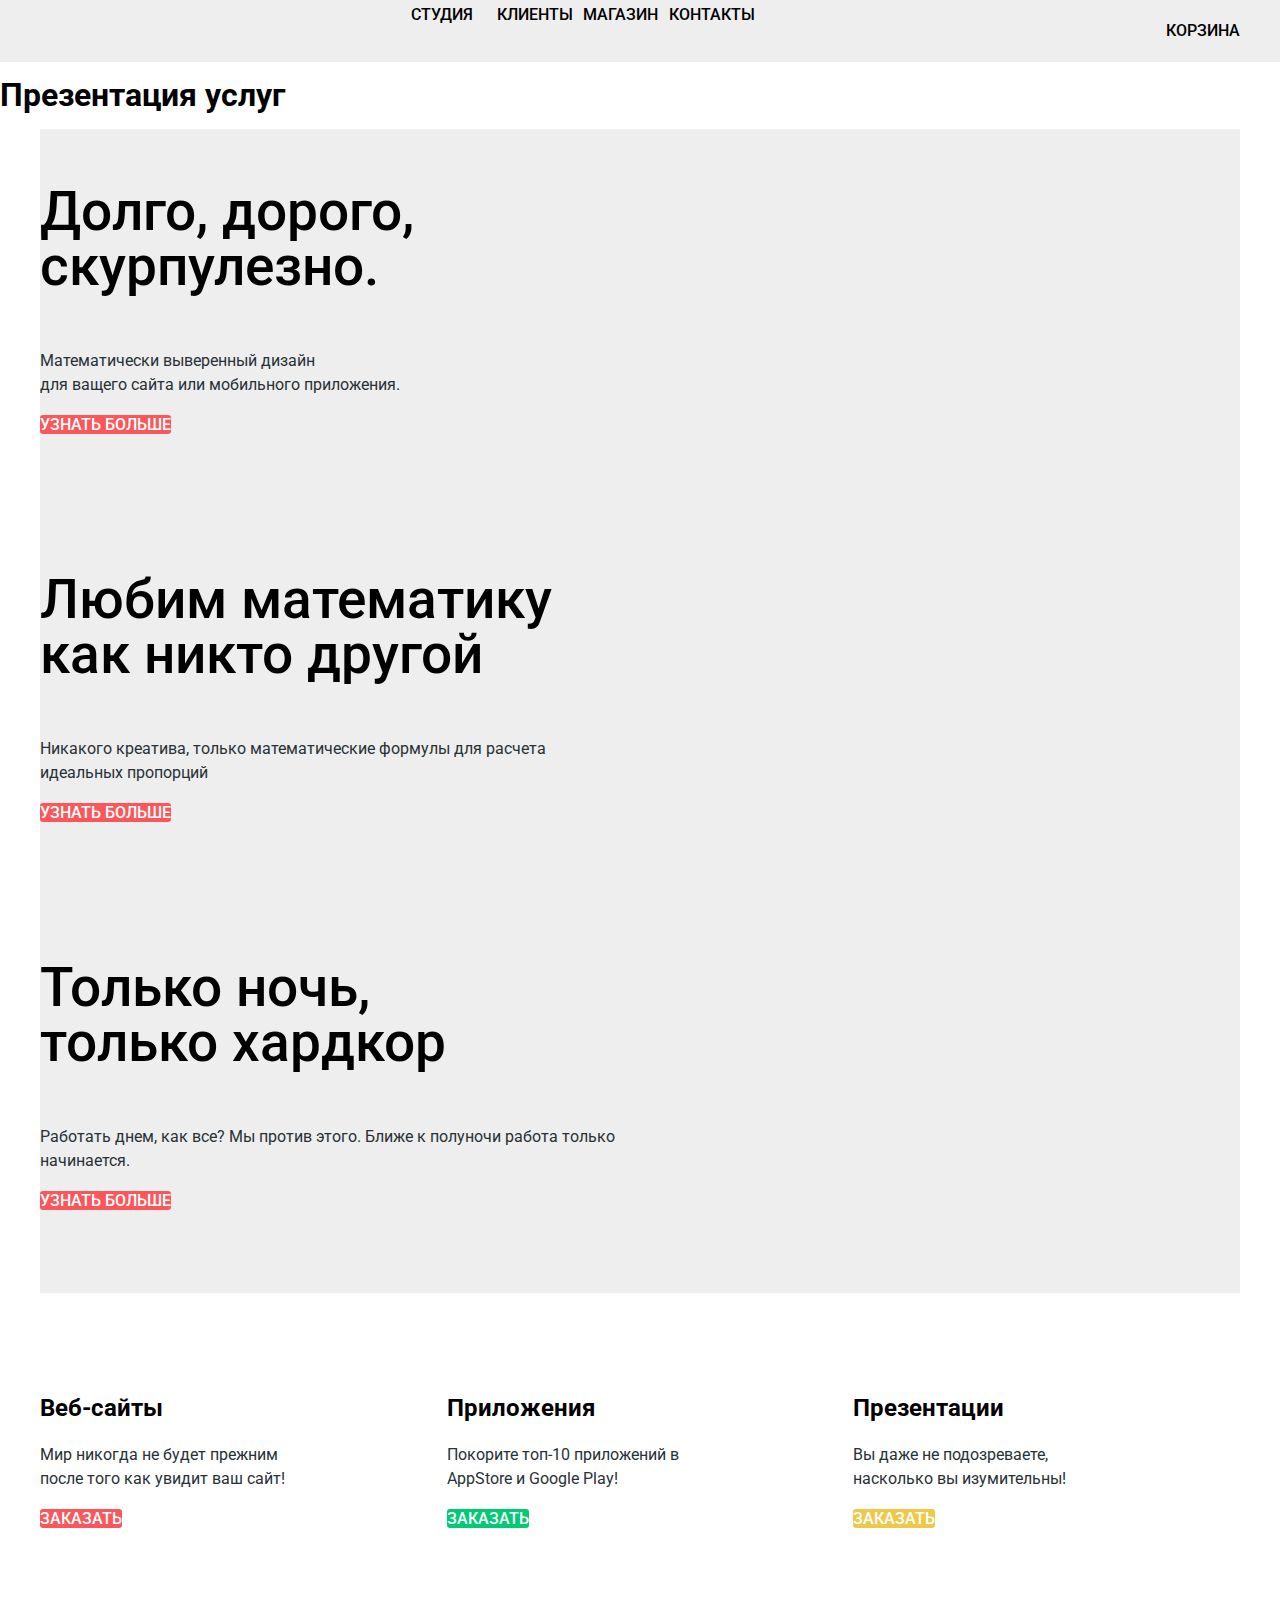
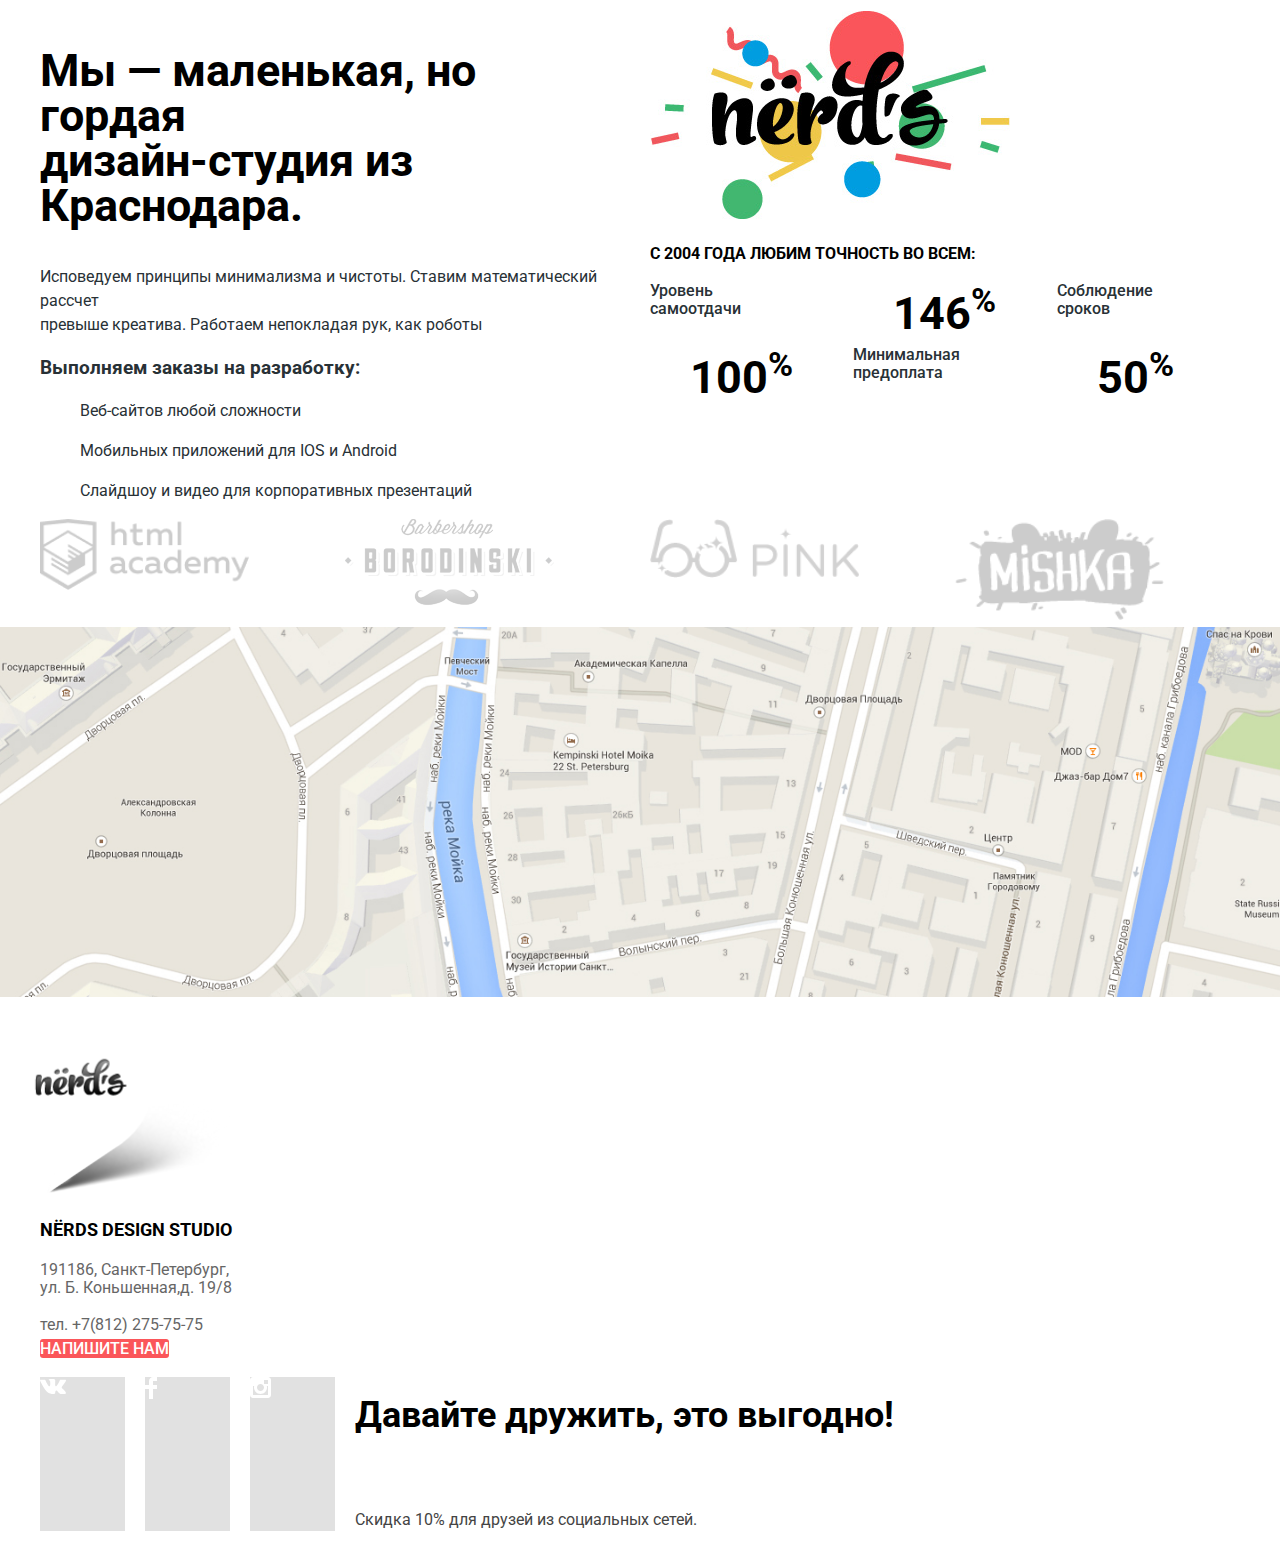
==== index.html @ 4273ae74 "Update index.html" ====
<!DOCTYPE html>
<html class="page" lang="ru">
  <head>
    <meta charset="utf-8" />
    <title>HTML Academy: Нёрдс</title>
    <link href="https://fonts.googleapis.com/css2?family=Roboto:wght@400;500;700&display=swap" rel="stylesheet" />
    <link rel="stylesheet" href="css/normalize.css" />
    <link rel="stylesheet" href="css/style.css" />
  </head>
  <body class="page-body">
    <header>
      <div class="main-contaner main-header">
        <a class="header-logo" href="index.html"><img src="img/nerds-logo.svg" width="159.87" height="65.02" alt="" /></a>
        <ul class="site-navigation site-navigation-box">
          <li><a href="index.html">СТУДИЯ</a></li>
          <li><a href="">КЛИЕНТЫ</a></li>
          <li><a href="product-gallery.html">МАГАЗИН</a></li>
          <li><a href="">КОНТАКТЫ</a></li>
        </ul>
        <ul class="user-navigation">
          <li class="user-navigation-item">
            <img src="img/recycle.svg" width="15" height="15" alt="" />
            <a href="">КОРЗИНА</a>
          </li>
        </ul>
      </div>
    </header>
    <main class="center">
      <h1 class="visually-hidden">Презентация услуг</h1>
      <section class="advert main-contaner">
        <ul class="advert-list">
          <li class="advert-item">
            <div class="advert-item-text">
              <p class="advert-title">Долго, дорого, скурпулезно.</p>
              <p class="regular-text">
                Математически выверенный дизайн<br />
                для ващего сайта или мобильного приложения.
              </p>
              <a class="button-red" href="">УЗНАТЬ БОЛЬШЕ</a>
            </div>
          </li>
          <li class="advert-item">
            <div class="advert-item-text">
              <p class="advert-title">
                Любим математику <br />
                как никто другой
              </p>
              <p class="regular-text">
                Никакого креатива, только математические формулы для расчета идеальных пропорций
              </p>
              <a class="button-red" href="">УЗНАТЬ БОЛЬШЕ</a>
            </div>
          </li>
          <li class="advert-item">
            <div class="advert-item-text">
              <p class="advert-title">
                Только ночь,<br />
                только хардкор
              </p>
              <p class="regular-text">
                Работать днем, как все? Мы против этого. Ближе к полуночи работа только начинается.
              </p>
              <a class="button-red" href="">УЗНАТЬ БОЛЬШЕ</a>
            </div>
          </li>
        </ul>
      </section>

      <section class="products">
        <ul class="products-list main-contaner">
          <li class="product-item">
            <h2><a class="products-name" href="">Веб-сайты</a></h2>
            <p class="regular-text">
              Мир никогда не будет прежним<br />
              после того как увидит ваш сайт!
            </p>
            <a class="button-red" href="">ЗАКАЗАТЬ</a>
          </li>

          <li class="product-item">
            <h2><a class="products-name" href="">Приложения</a></h2>
            <p class="regular-text">
              Покорите топ-10 приложений в <br />
              AppStore и Google Play!
            </p>
            <a class="button-green" href="">ЗАКАЗАТЬ</a>
          </li>

          <li class="product-item">
            <h2><a class="products-name" href="">Презентации</a></h2>
            <p class="regular-text">
              Вы даже не подозреваете, <br />
              насколько вы изумительны!
            </p>
            <a class="button-yellow" href="">ЗАКАЗАТЬ</a>
          </li>
        </ul>
      </section>

      <section class="about">
        <div class="about-column-1">
          <h2 class="about-title">
            Мы — маленькая, но гордая<br />
            дизайн-студия из Краснодара.
          </h2>
          <p class="regular-text">
            Исповедуем принципы минимализма и чистоты. Ставим математический рассчет<br />
            превыше креатива. Работаем непокладая рук, как роботы
          </p>
          <h3 class="regular-text bold-text">Выполняем заказы на разработку:</h3>
          <ul class="about-products">
            <li>
              <p class="regular-text">Веб-сайтов любой сложности</p>
            </li>
            <li>
              <p class="regular-text">Мобильных приложений для IOS и Android</p>
            </li>
            <li>
              <p class="regular-text">Слайдшоу и видео для корпоративных презентаций</p>
            </li>
          </ul>
        </div>
        <div class="about-column-2">
          <img src="img/nerds-illustration 1.png" width="360" height="208" alt="" />
          <p class="bold-text">С 2004 ГОДА ЛЮБИМ ТОЧНОСТЬ ВО ВСЕМ:</p>
          <dl class="advantages-list">
            <dt class="advantages">
              Уровень<br />
              самоотдачи
            </dt>
            <dd>
              <b class="percent">146<sup>%</sup></b>
            </dd>

            <dt class="advantages">
              Соблюдение<br />
              сроков
            </dt>
            <dd>
              <b class="percent">100<sup>%</sup></b>
            </dd>

            <dt class="advantages">
              Минимальная<br />
              предоплата
            </dt>
            <dd>
              <b class="percent">50<sup>%</sup></b>
            </dd>
          </dl>
        </div>
      </section>

      <section class="partners-logo">
        <a class="partners" href="https://htmlacademy.ru/intensive/htmlcss"><img src="img/logo-1 1.png" width="209" height="90" alt="" /></a>
        <a class="partners" href=""><img src="img/logo-2 1.png" width="209" height="90" alt="" /></a>
        <a class="partners" href=""><img src="img/logo-3 1.png" width="209" height="90" alt="" /></a>
        <a class="partners" href=""><img src="img/logo-4 1.png" width="209" height="90" alt="" /></a>
      </section>
    </main>

    <footer class="footer">
      <img src="img/map 1.jpg" width="1440" height="416" alt="" />
      <img src="img/map-marker 1.png" width="230" height="190" alt="" />
      <div class="main-contaner">
        <section class="contacts">
          <h2 class="contacts-title">NЁRDS DESIGN STUDIO</h2>
          <p class="contacts-field">
            191186, Санкт-Петербург,<br />
            ул. Б. Коньшенная,д. 19/8
          </p>
          <a class="contacts-field" href="tel: +78122757575">тел. +7(812) 275-75-75</a><br />
          <a class="button-red" href="">НАПИШИТЕ НАМ</a>
        </section>
        <div class="social-contener">
          <ul class="social-list">
            <li class="social-item">
              <img src="img/logovk.svg" alt="" />
            </li>
            <li class="social-item">
              <img src="img/logofb.svg" alt="" />
            </li>
            <li class="social-item">
              <img src="img/logoinsta.svg" alt="" />
            </li>
          </ul>
          <div class="friendship-contener">
            <p class="friendship">Давайте дружить, это выгодно!</p>
            <br />
            <p class="friendship-bonus">Скидка 10% для друзей из социальных сетей.</p>
          </div>
        </div>
      </div>
    </footer>
  </body>
</html>
---- css/style.css ----
:root {
  --grey-light: #eeeeee;
  --grey: #dfdfdf;
  --grey-dark: #d5d5d5;
  --grey-gradient: #e1e1e1;
  --background-main: #888888;
  --red-light: #fb565a;
  --red: #e74246;
  --red-dark: #d7373b;
  --green-light: #00ca74;
  --green: #00bc6c;
  --green-dark: #00aa62;
  --yellow-light: #efc849;
  --yellow: #eab534;
  --yellow-dark: #e5a722;
  --black: #000000;
  --white: #ffffff;
  --regular-text-color: #283136;
  --contacts-field-color: #666666;
  --friendship-bonus-color: #444444;
}

body {
  font-size: 16px;
  line-height: 24px;
  font-weight: 500;
  font-family: "Roboto", sans-serif;
  color: var(--black);
}

a {
  text-decoration: none;
  color: var(--white);
}

img {
  max-width: 100%;
  height: auto;
}

.page {
  height: 100%;
  width: 100%;
}

.page-body {
  min-height: 100%;
  width: 100%;
}

header {
  background: var(--grey-light);
}
/*оформление мелкого текста*/

.regular-text {
  color: var(--regular-text-color);
  font-weight: 400;
}

.main-header {
  margin-bottom: 70px;
  display: grid;
  grid-template-columns: min-content 1fr min-content;
}

/*оформление навигации*/
.main-contaner {
  width: 1200px;
  margin: 0 auto;
  padding: 0;
}

.header-logo:active {
  opacity: 0.3;
}

.site-navigation {
  display: grid;
  grid-template-columns: 1fr 1fr 1fr 1fr;
  margin: 0;
  padding: 0;
}

.site-navigation-box {
  margin: 0 auto;
}

.user-navigation-item {
  display: grid;
  grid-template-columns: min-content 1fr;
  margin: 0;
  padding: 0;
}

.site-navigation,
.user-navigation,
.header-logo {
  font-size: 16px;
  line-height: 30px;
  color: var(--black);
  list-style: none;
}

.active-page {
  text-decoration: underline;
  text-decoration-color: var(--red-light);
}

.site-navigation a,
.user-navigation a,
.header-logo a {
  text-decoration: none;
  color: var(--black);
}

.site-navigation a:hover,
.user-navigation a:hover,
.header-logo a:hover {
  color: var(--red-light);
}

.site-navigation a:active,
.user-navigation a:active,
.header-logo a:active {
  color: rgba(0, 0, 0, 0.3);
}

.advert {
  background: var(--grey-light);
}

.advert-list {
  list-style: none;
}

.advert-title {
  font-size: 55px;
  line-height: 55px;
}

.products {
  list-style: none;
  margin-bottom: 80px;
}

.products-list {
  text-decoration: none;
  list-style: none;
  display: grid;
  grid-template-columns: 1fr 1fr 1fr;
  margin: 0 auto;
  padding: 0;
  column-gap: 20px;
}

.product-item {
}

.products-name {
  font-size: 24px;
  line-height: 30px;
  font-weight: 700;
  color: var(--black);
}

.about-products {
  list-style: none;
}

/*оформление секции about */

.about-title {
  font-size: 45px;
  line-height: 45px;
}

.bold-text {
  font-weight: 700;
}

.percent {
  font-size: 45px;
  line-height: 64px;
  font-weight: 700;
}

.advert {
  margin-bottom: 80px;
}

.advert-list {
  display: grid;
  grid-template-columns: 1fr;
  margin: 0;
  padding: 0;
  column-gap: 20px;
}

.advert-item {
  display: grid;
  grid-template-columns: 1fr 1fr;
  margin: 0 auto;
  padding: 0;
  column-gap: 20px;
}

.advert-item-text {
  margin-bottom: 80px;
}

.advantages {
  color: var(--regular-text-color);
  font-size: 16px;
  line-height: 18px;
}

.contacts {
  background: var(--white);
}

.contacts-title {
  font-size: 18px;
  line-height: 30px;
  font-weight: 700;
}

.contacts-field {
  color: var(--contacts-field-color);
  font-size: 16px;
  line-height: 18px;
  font-weight: 400;
}

.partners {
  opacity: 0.2;
}

.partners:hover {
  opacity: 1;
}

.partners:active {
  opacity: 0.1;
}

.about {
  display: grid;
  grid-template-columns: 1fr 1fr;
  padding: 0;
  column-gap: 20px;
  margin: 0 auto;
  width: 1200px;
}

.about-column-1 {
  margin: 0 auto;
}

.advantages-list {
  display: grid;
  grid-template-columns: 1fr 1fr 1fr;
  margin: 0;
  padding: 0;
  column-gap: 20px;
}
/*оформление всех кнопок*/

.button-red {
  background: var(--red-light);
  border-radius: 3px;
  color: var (--white);
  font-size: 16px;
  line-height: 18px;
}

.button-red:hover {
  background: var(--red);
  border-radius: 3px;
  color: var (--white);
}

.button-red:active {
  background: var(--red-dark);
  border-radius: 3px;
  color: rgba(255, 255, 255, 0.3);
}

.button-green {
  background: var(--green-light);
  border-radius: 3px;
  color: var (--white);
  font-size: 16px;
  line-height: 18px;
}

.button-green:hover {
  background: var(--green);
  border-radius: 3px;
  color: var (--white);
}

.button-green:active {
  background: var(--green-dark);
  border-radius: 3px;
  color: rgba(255, 255, 255, 0.3);
}

.button-yellow {
  background: var(--yellow-light);
  border-radius: 3px;
  color: var (--white);
  font-size: 16px;
  line-height: 18px;
}

.button-yellow:hover {
  background: var(--yellow);
  border-radius: 3px;
  color: var (--white);
}

.button-yellow:active {
  background: var(--yellow-dark);
  border-radius: 3px;
  color: rgba(255, 255, 255, 0.3);
}

.partners-logo {
  display: grid;
  grid-template-columns: 1fr 1fr 1fr 1fr;
  padding: 0;
  column-gap: 20px;
  margin: 0 auto;
  width: 1200px;
}

/* оформление footer*/
.social-list {
  list-style: none;
  display: grid;
  grid-template-columns: 1fr 1fr 1fr;
  padding: 0;
  column-gap: 20px;
}

.social-contener {
  display: grid;
  grid-template-columns: 1fr 3fr;
  margin: 0;
  padding: 0;
  column-gap: 20px;
}

.contacts {
  margin: 0 auto;
}

.friendship-container {
  margin: 0 auto;
}

.social-contener {
  margin: 0 auto;
}

.friendship {
  font-size: 36px;
  line-height: 36px;
  font-weight: 700;
}

.friendship-bonus {
  color: var(--friendship-bonus-color);
  font-size: 16px;
  line-height: 22px;
  font-weight: 400;
}

.social-item {
  background: linear-gradient(0deg, var(--grey-gradient), var(--grey-gradient)), var(--white);
}

.social-item:hover {
  background: linear-gradient(0deg, var(--red), var(--red)), var(--white);
}

.social-item:active {
  background: linear-gradient(0deg, var(--red-dark), var(--red-dark)), var(--white);
  box-shadow: inset 0px 3px 0px rgba(0, 1, 1, 0.1);
}

/*оформление внутренней страницы*/

.page-title {
  font-weight: 500;
  font-size: 55px;
  line-height: 55px;
  background: var(--grey-light);
}

.catalog-box {
  display: grid;
  grid-template-columns: 1fr 3fr;
  column-gap: 20px;
  padding: 0;
}

.gallery-item-list {
  list-style: none;
  display: grid;
  grid-template-columns: 1fr 1fr;
  column-gap: 20px;
  padding: 0;
}
.gallery-item-title {
  font-weight: 700;
  font-size: 18px;
  line-height: 30px;
  color: var(--black);
}

.gallery-item-title:hover {
  color: var(--red-light);
}

.gallery-item-title:active {
  color: rgba(0, 0, 0, 0.3);
}

.aside-title {
  font-weight: 700;
  font-size: 18px;
  line-height: 30px;
}

.criterion-list,
.position-list {
  list-style: none;
}

.sort-title {
  font-weight: 700;
  font-size: 18px;
  line-height: 30px;
}

.product-choose:checked {
  background: rgba(77, 77, 77, 0.4);
  color: rgba(77, 77, 77, 0.4);
}

.aside-label {
  font-weight: 400;
  font-size: 16px;
  line-height: 19px;
  color: var(--regular-text-color);
}

.aside-label:disabled {
  color: rgba(40, 49, 54, 0.3);
}

.pagination-list {
  list-style: none;
}

.pagination-item {
  font-weight: 500;
  font-size: 16px;
  line-height: 18px;
  color: var(--black);
  background: var(--grey-light);
  border-radius: 3px;
}

.pagination-item:hover {
  background: var(--grey);
  border-radius: 3px;
}

.pagination-item:active {
  background: var(--grey-dark);
  box-shadow: inset 0px 3px 0px rgba(0, 1, 1, 0.1);
  border-radius: 3px;
  color: rgba(0, 0, 0, 0 3);
}

.gallery-item:active {
}

.gallery-item-shape {
  opacity: 0.12;
}

.gallery-item-shape:active {
  opacity: 1;
}

.gallery-item-text {
  font-weight: 400;
  font-size: 16px;
  line-height: 18px;
  color: var(--contacts-field-color);
}

.sort-criterion,
.sort-position-img {
  text-transform: uppercase;
  font-weight: 400;
  font-size: 14px;
  line-height: 18px;
  color: rgba(0, 0, 0, 0.3);
}

.sort-position-img {
  opacity: 0.3;
}

.sort-criterion.active-criterion {
  color: var(--black);
}

.sort-position-img.active-criterion {
  opacity: 1;
}

.sort-criterion,
.sort-position-img {
  font-weight: 400;
  font-size: 14px;
  line-height: 18px;
  color: rgba(0, 0, 0, 0.3);
}

.sort-position-img:hover {
  opacity: 0.6;
}

.sort-criterion:hover {
  color: rgba(0, 0, 0, 0.6);
}

.sort-position-img:active {
  opacity: 1;
}

.sort-criterion:active,
.sort-position-img:active {
  color: var(--black);
}
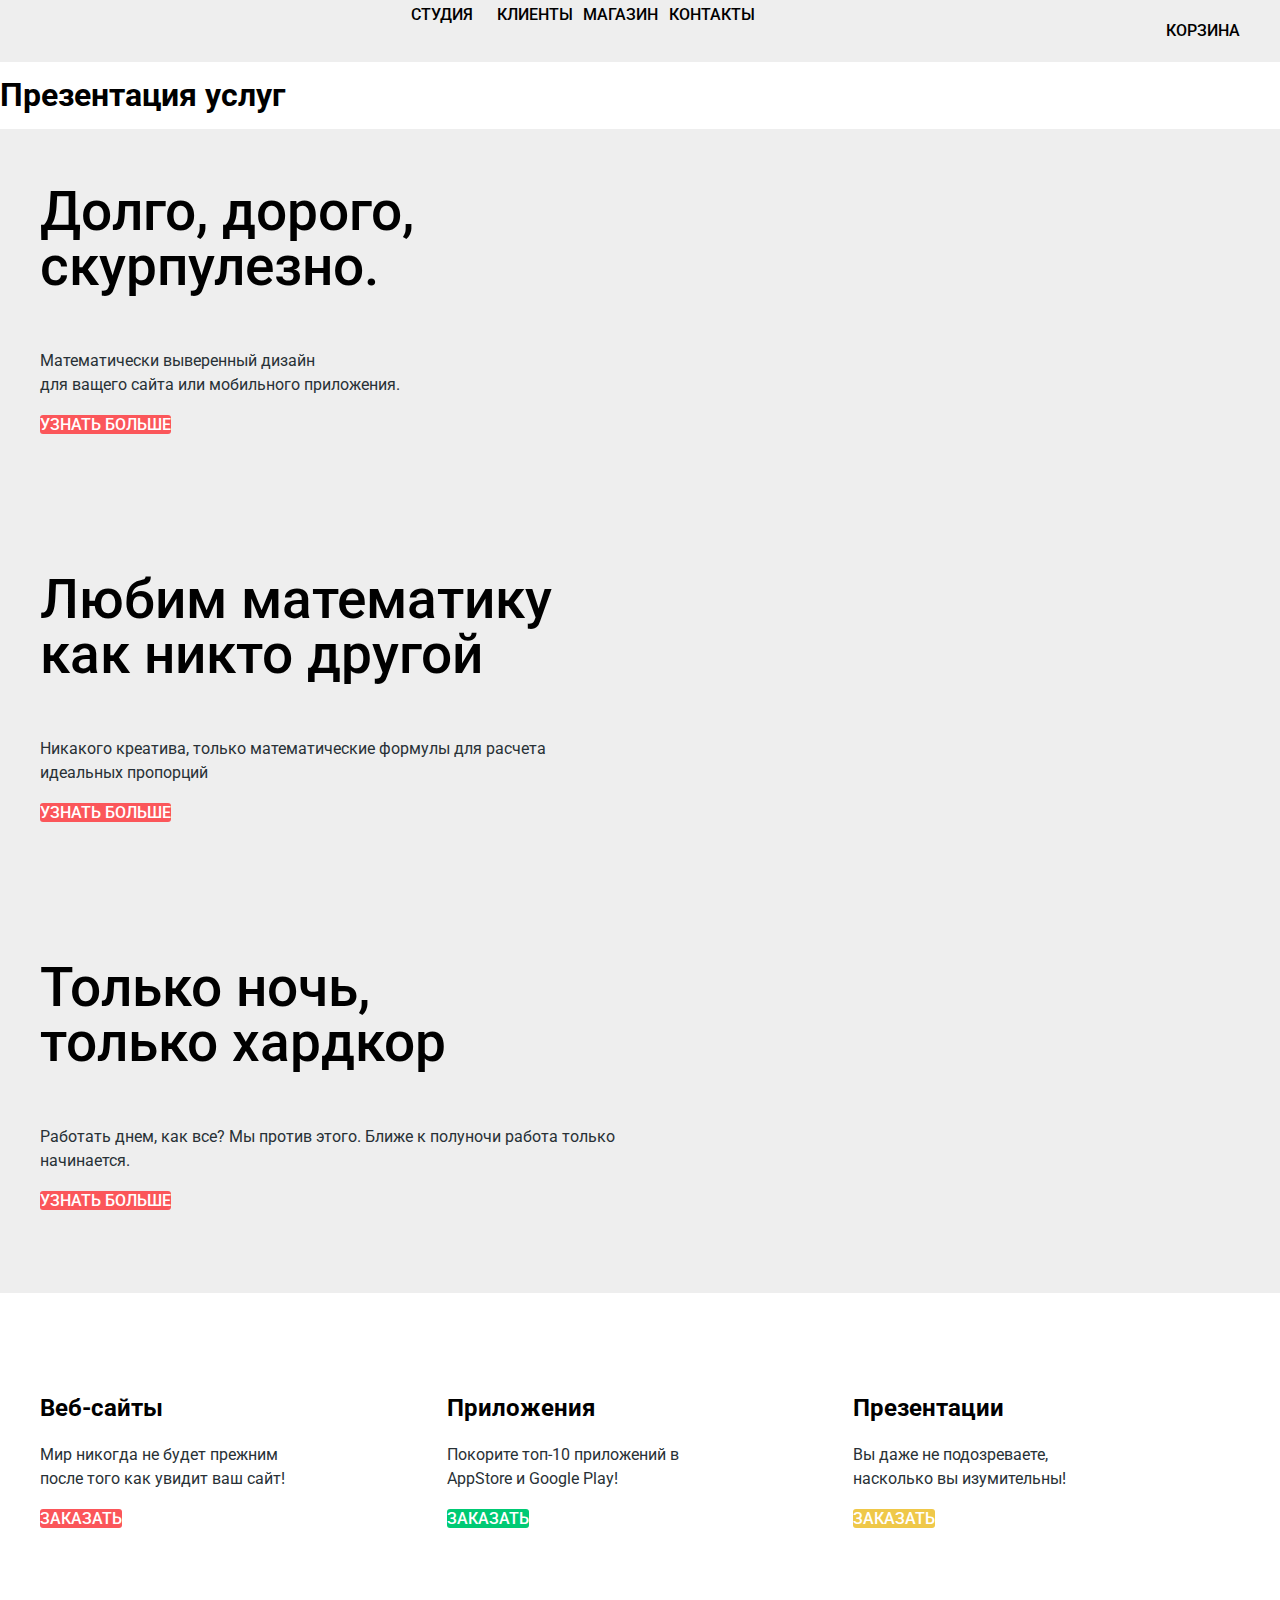
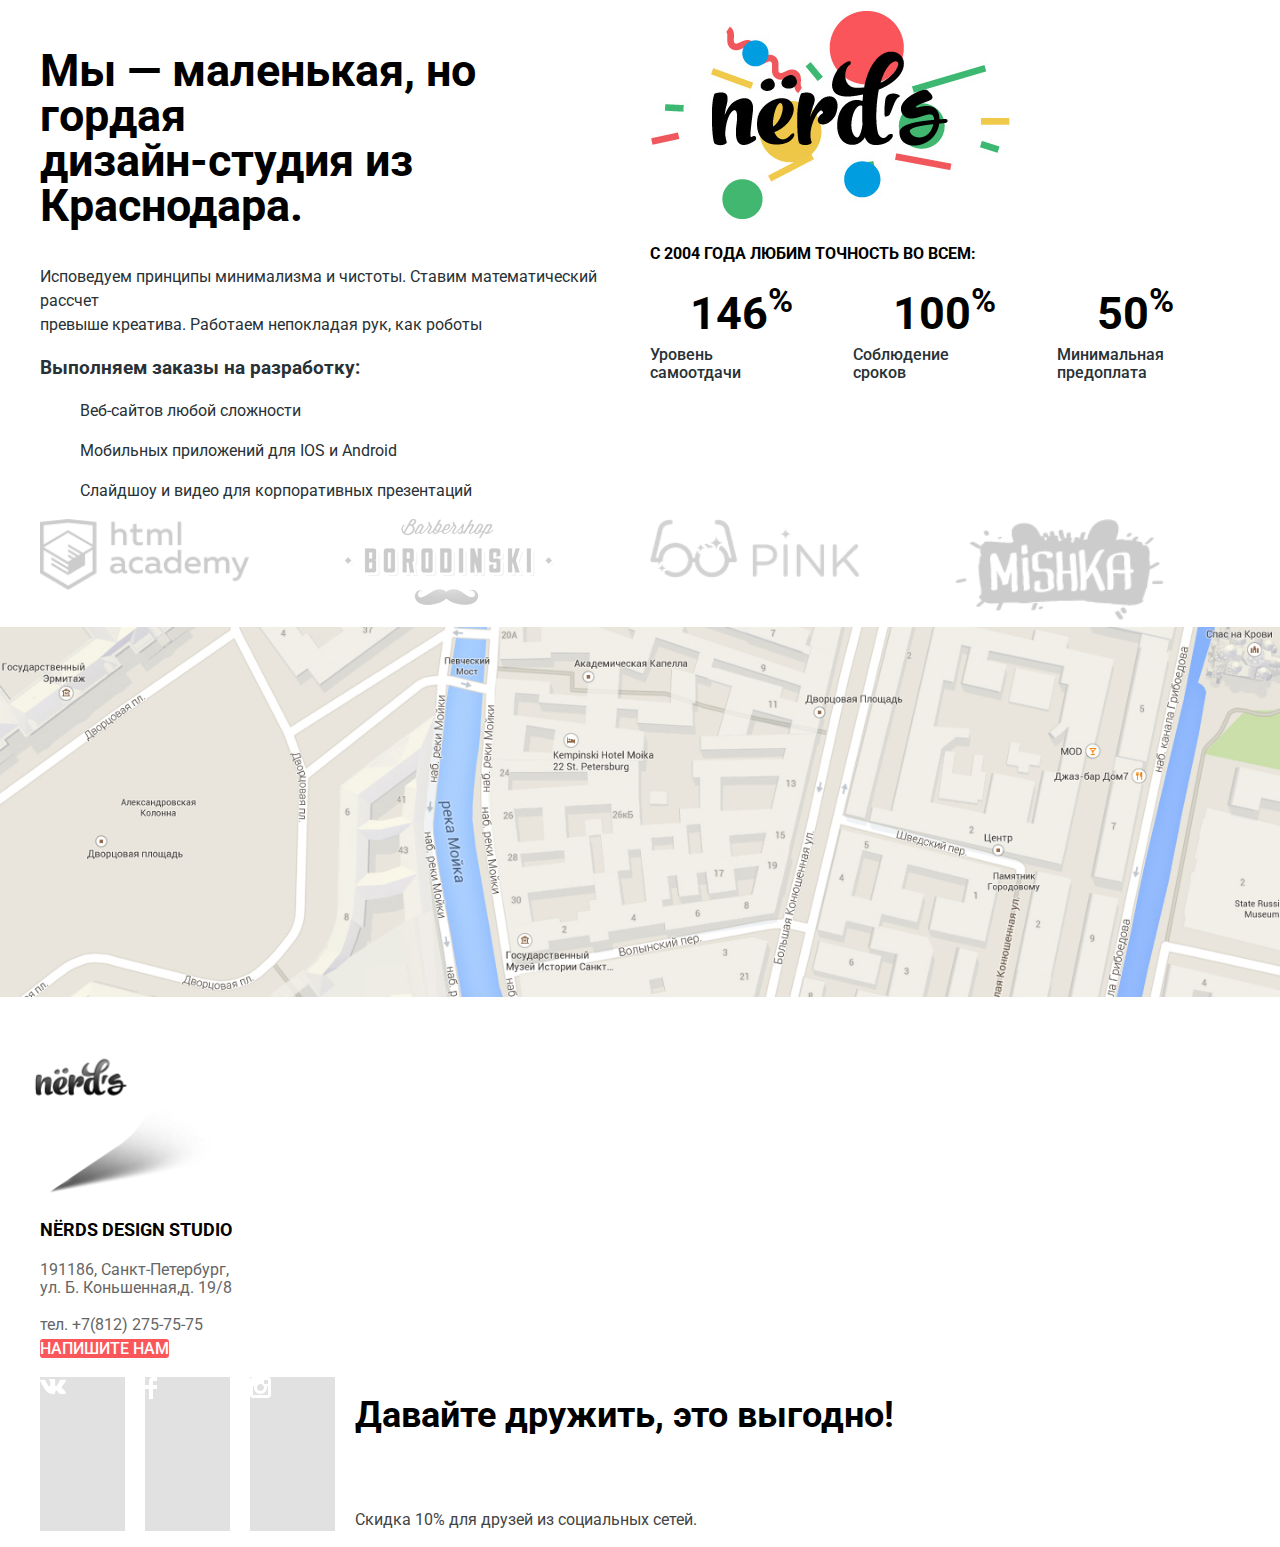
==== commit b8098437: "Update index.html" ====
--- a/index.html
+++ b/index.html
@@ -27,7 +27,8 @@
     </header>
     <main class="center">
       <h1 class="visually-hidden">Презентация услуг</h1>
-      <section class="advert main-contaner">
+      <section class="advert">
+        <div class="main-contaner">
         <ul class="advert-list">
           <li class="advert-item">
             <div class="advert-item-text">
@@ -64,6 +65,7 @@
             </div>
           </li>
         </ul>
+        </div>
       </section>
 
       <section class="products">
--- a/css/style.css
+++ b/css/style.css
@@ -213,6 +213,9 @@
   color: var(--regular-text-color);
   font-size: 16px;
   line-height: 18px;
+  order: 1;
+  display: flex;
+  justify-content: flex-start;
 }
 
 .contacts {
@@ -391,17 +394,22 @@
 }
 
 /*оформление внутренней страницы*/
+
+.page-title-box {
+  background: var(--grey-light);
+}
 
 .page-title {
   font-weight: 500;
   font-size: 55px;
   line-height: 55px;
-  background: var(--grey-light);
+  width: 1200;
+  margin: 0 auto;
 }
 
 .catalog-box {
   display: grid;
-  grid-template-columns: 1fr 3fr;
+  grid-template-columns: 260px 1fr;
   column-gap: 20px;
   padding: 0;
 }
@@ -409,7 +417,7 @@
 .gallery-item-list {
   list-style: none;
   display: grid;
-  grid-template-columns: 1fr 1fr;
+  grid-template-columns:360px 360px;
   column-gap: 20px;
   padding: 0;
 }
@@ -434,9 +442,15 @@
   line-height: 30px;
 }
 
+.criterion-box {
+  display: flex;
+}
+
 .criterion-list,
 .position-list {
   list-style: none;
+  display: flex;
+  align-content: space-around;
 }
 
 .sort-title {
@@ -463,6 +477,8 @@
 
 .pagination-list {
   list-style: none;
+  display: flex;
+  align-content: space-around;
 }
 
 .pagination-item {
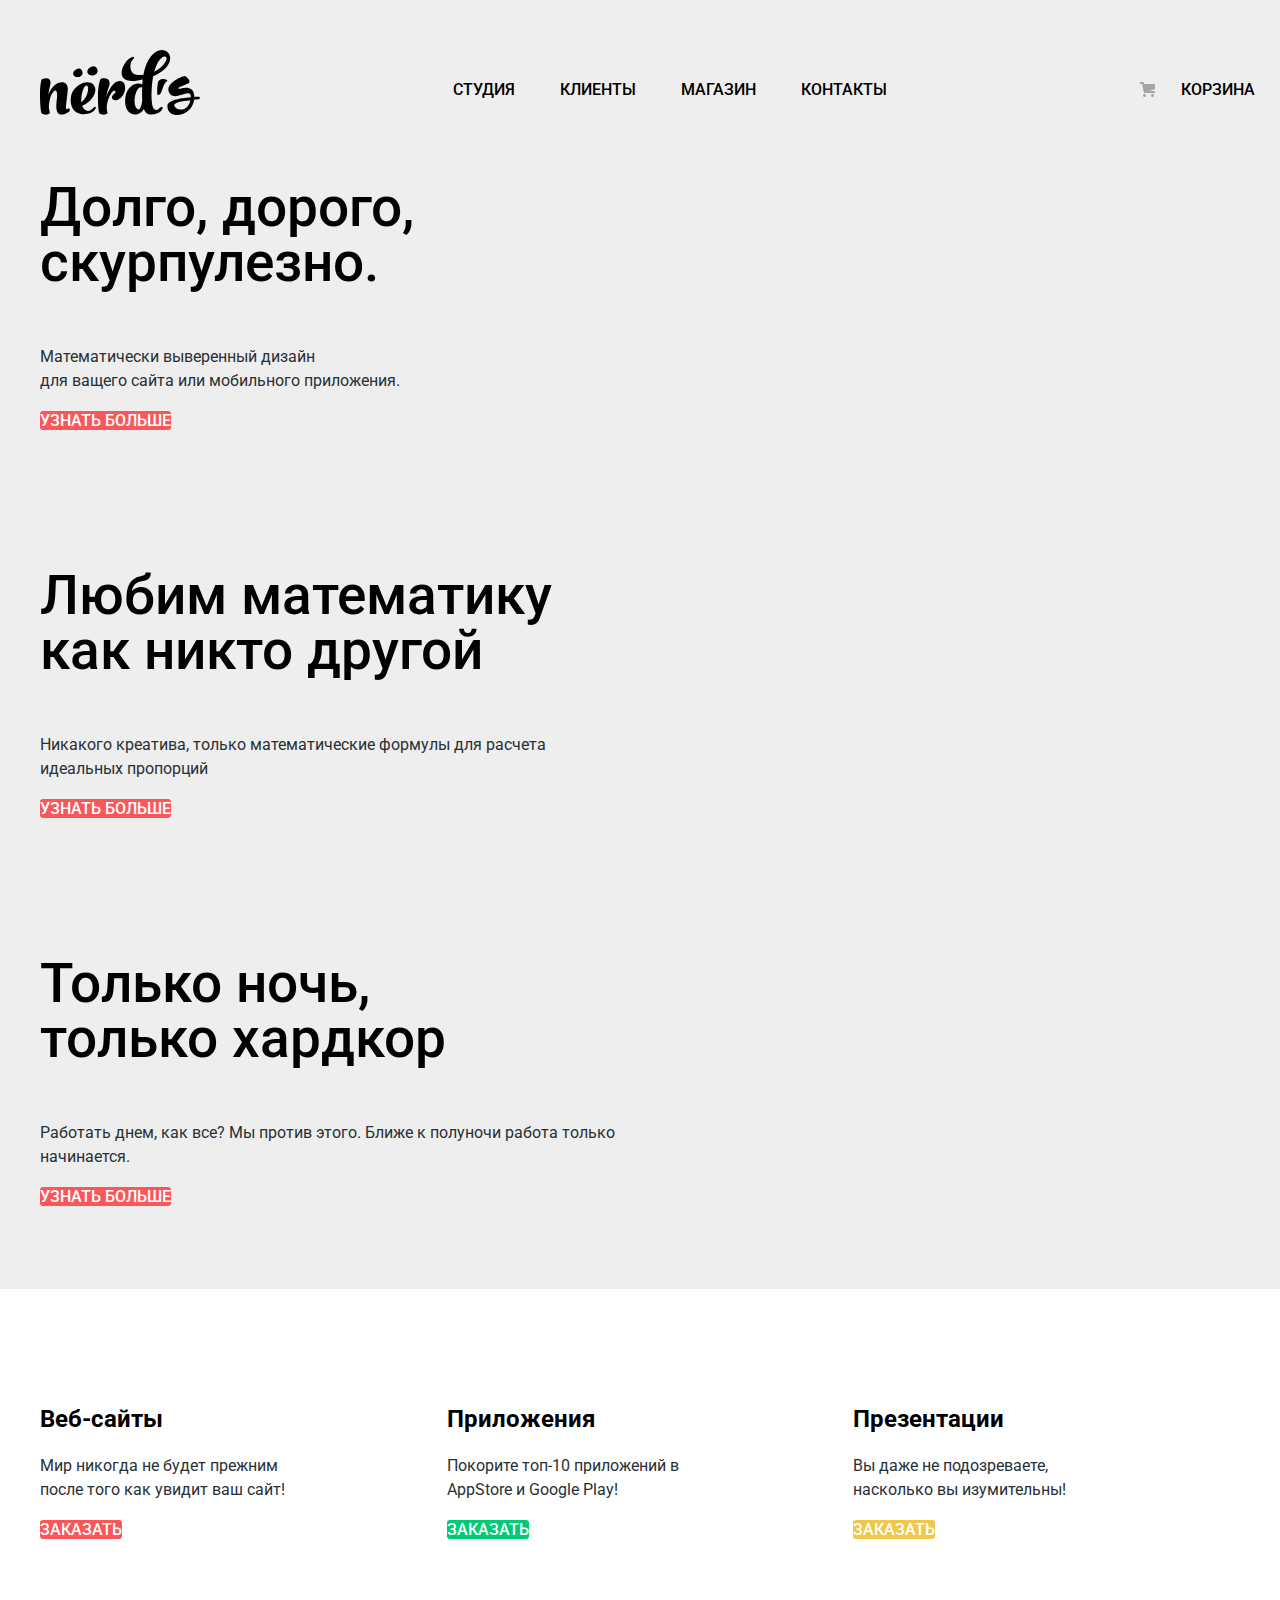
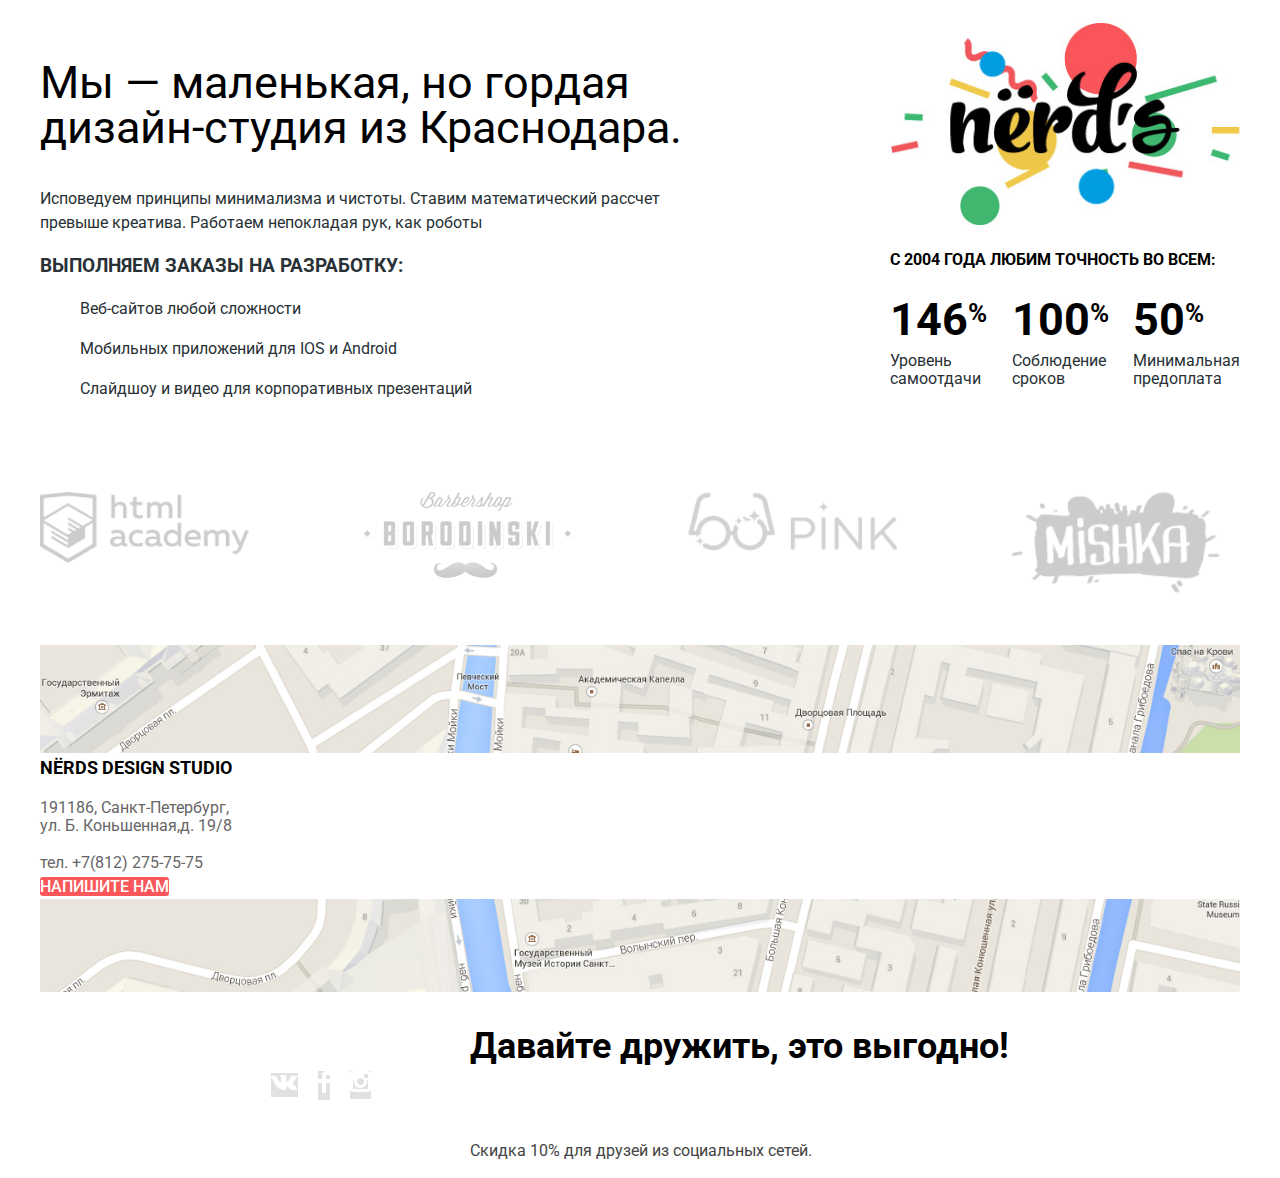
==== commit ddfee6b2: "Update index.html" ====
--- a/index.html
+++ b/index.html
@@ -17,12 +17,10 @@
           <li><a href="product-gallery.html">МАГАЗИН</a></li>
           <li><a href="">КОНТАКТЫ</a></li>
         </ul>
-        <ul class="user-navigation">
-          <li class="user-navigation-item">
-            <img src="img/recycle.svg" width="15" height="15" alt="" />
-            <a href="">КОРЗИНА</a>
-          </li>
-        </ul>
+        <div class="user-navigation">
+            <img class="recycle" src="img/recycle.svg" width="15" height="15" alt="" />
+            <a class="recycle-text" href="">КОРЗИНА</a>
+        </div>
       </div>
     </header>
     <main class="center">
@@ -130,24 +128,24 @@
               Уровень<br />
               самоотдачи
             </dt>
-            <dd>
-              <b class="percent">146<sup>%</sup></b>
+            <dd class="percent-margin">
+              <b class="percent">146<sup class="percent-index">%</sup></b>
             </dd>
 
             <dt class="advantages">
               Соблюдение<br />
               сроков
             </dt>
-            <dd>
-              <b class="percent">100<sup>%</sup></b>
+            <dd class="percent-margin">
+              <b class="percent">100<sup  class="percent-index">%</sup></b>
             </dd>
 
             <dt class="advantages">
               Минимальная<br />
               предоплата
             </dt>
-            <dd>
-              <b class="percent">50<sup>%</sup></b>
+            <dd class="percent-margin">
+              <b class="percent">50<sup  class="percent-index">%</sup></b>
             </dd>
           </dl>
         </div>
@@ -162,9 +160,10 @@
     </main>
 
     <footer class="footer">
-      <img src="img/map 1.jpg" width="1440" height="416" alt="" />
-      <img src="img/map-marker 1.png" width="230" height="190" alt="" />
-      <div class="main-contaner">
+      <div class="how-find main-contaner">
+      <img class="background-map" src="img/map 1.jpg" width="1440" height="416" alt="" />
+      <img class="map-marker" src="img/map-marker 1.png" width="230" height="190" alt="" />
+      <div class="main-contaner contacts-container">
         <section class="contacts">
           <h2 class="contacts-title">NЁRDS DESIGN STUDIO</h2>
           <p class="contacts-field">
@@ -174,6 +173,8 @@
           <a class="contacts-field" href="tel: +78122757575">тел. +7(812) 275-75-75</a><br />
           <a class="button-red" href="">НАПИШИТЕ НАМ</a>
         </section>
+      </div>
+      </div>
         <div class="social-contener">
           <ul class="social-list">
             <li class="social-item">
@@ -192,7 +193,7 @@
             <p class="friendship-bonus">Скидка 10% для друзей из социальных сетей.</p>
           </div>
         </div>
-      </div>
+
     </footer>
   </body>
 </html>
--- a/css/style.css
+++ b/css/style.css
@@ -51,6 +51,21 @@
 header {
   background: var(--grey-light);
 }
+
+.visually-hidden {
+  position: absolute;
+  width: 1px;
+  height: 1px;
+  margin: -1px;
+  border: 0;
+  padding: 0;
+  white-space: nowrap;
+  -webkit-clip-path: inset(100%);
+          clip-path: inset(100%);
+  clip: rect(0 0 0 0);
+  overflow: hidden;
+}
+
 /*оформление мелкого текста*/
 
 .regular-text {
@@ -61,7 +76,7 @@
 .main-header {
   margin-bottom: 70px;
   display: grid;
-  grid-template-columns: min-content 1fr min-content;
+  grid-template-columns: max-content 1fr min-content;
 }
 
 /*оформление навигации*/
@@ -71,26 +86,40 @@
   padding: 0;
 }
 
+.header-logo {
+  padding-top: 49px;
+}
+
 .header-logo:active {
   opacity: 0.3;
 }
 
 .site-navigation {
-  display: grid;
-  grid-template-columns: 1fr 1fr 1fr 1fr;
+  display: flex;
+  justify-content: space-around;
   margin: 0;
   padding: 0;
+  column-gap: 45px;
 }
 
 .site-navigation-box {
   margin: 0 auto;
-}
-
-.user-navigation-item {
-  display: grid;
-  grid-template-columns: min-content 1fr;
-  margin: 0;
-  padding: 0;
+  padding-top: 75px;
+}
+
+.user-navigation {
+  display: flex;
+  align-items: center;
+  column-gap: 26px;
+  justify-content: space-around;
+}
+
+.recycle {
+  padding-top: 55px;
+}
+
+.recycle-text {
+padding-top: 55px;
 }
 
 .site-navigation,
@@ -141,7 +170,8 @@
 
 .products {
   list-style: none;
-  margin-bottom: 80px;
+  padding-top: 15px;
+  margin-bottom: 81px;
 }
 
 .products-list {
@@ -152,9 +182,6 @@
   margin: 0 auto;
   padding: 0;
   column-gap: 20px;
-}
-
-.product-item {
 }
 
 .products-name {
@@ -173,10 +200,12 @@
 .about-title {
   font-size: 45px;
   line-height: 45px;
+  font-weight: 400;
 }
 
 .bold-text {
   font-weight: 700;
+  text-transform: uppercase;
 }
 
 .percent {
@@ -185,6 +214,16 @@
   font-weight: 700;
 }
 
+.percent-index {
+  font-size: 26px;
+  line-height: 40px;
+  font-weight: 700;
+}
+
+.percent-margin {
+  margin-inline-start: 0px;
+}
+
 .advert {
   margin-bottom: 80px;
 }
@@ -213,9 +252,8 @@
   color: var(--regular-text-color);
   font-size: 16px;
   line-height: 18px;
+  font-weight: 400;
   order: 1;
-  display: flex;
-  justify-content: flex-start;
 }
 
 .contacts {
@@ -249,15 +287,17 @@
 
 .about {
   display: grid;
-  grid-template-columns: 1fr 1fr;
-  padding: 0;
-  column-gap: 20px;
-  margin: 0 auto;
+  grid-template-columns: 2fr 1fr;
+  padding: 0;
+  column-gap: 150px;
+  margin: 0 auto;
+  margin-top: 40px;
+  margin-bottom: 75px;
   width: 1200px;
 }
 
 .about-column-1 {
-  margin: 0 auto;
+  justify-self: start;
 }
 
 .advantages-list {
@@ -333,16 +373,49 @@
   display: grid;
   grid-template-columns: 1fr 1fr 1fr 1fr;
   padding: 0;
-  column-gap: 20px;
-  margin: 0 auto;
+  column-gap: 95px;
+  margin: 0 auto;
+  margin-top: 47px;
+  margin-bottom: 45px;
   width: 1200px;
 }
 
 /* оформление footer*/
+.footer {
+  display: grid;
+  grid-template-columns: 1fr;
+  margin: 0 auto;
+}
+
+.how-find {
+  display: grid;
+  grid-template-columns:1fr 1fr;
+}
+
+.background-map {
+  grid-column-start: 1;
+  grid-column-end: -1;
+  grid-row-start: 1;
+  grid-row-end: -1;
+}
+
+.map-marker {
+ /* margin-top: 167px;*/
+ grid-row-start: 1;
+ grid-column-start: 2;
+}
+
+.contacts-container {
+  grid-row-start: 1;
+  grid-column-start: 1;
+  grid-column-end: 2;
+  align-self: center;
+}
+
 .social-list {
   list-style: none;
-  display: grid;
-  grid-template-columns: 1fr 1fr 1fr;
+  display: flex;
+  align-items: center;
   padding: 0;
   column-gap: 20px;
 }
@@ -397,13 +470,18 @@
 
 .page-title-box {
   background: var(--grey-light);
+}
+
+.page-title-center {
+  width: 720px;
+  margin: 0 auto;
 }
 
 .page-title {
   font-weight: 500;
   font-size: 55px;
   line-height: 55px;
-  width: 1200;
+  white-space: pre;
   margin: 0 auto;
 }
 
@@ -421,6 +499,7 @@
   column-gap: 20px;
   padding: 0;
 }
+
 .gallery-item-title {
   font-weight: 700;
   font-size: 18px;
@@ -443,6 +522,11 @@
 }
 
 .criterion-box {
+  display: flex;
+  flex-direction: column;
+}
+
+.criterion-desing-box {
   display: flex;
 }
 
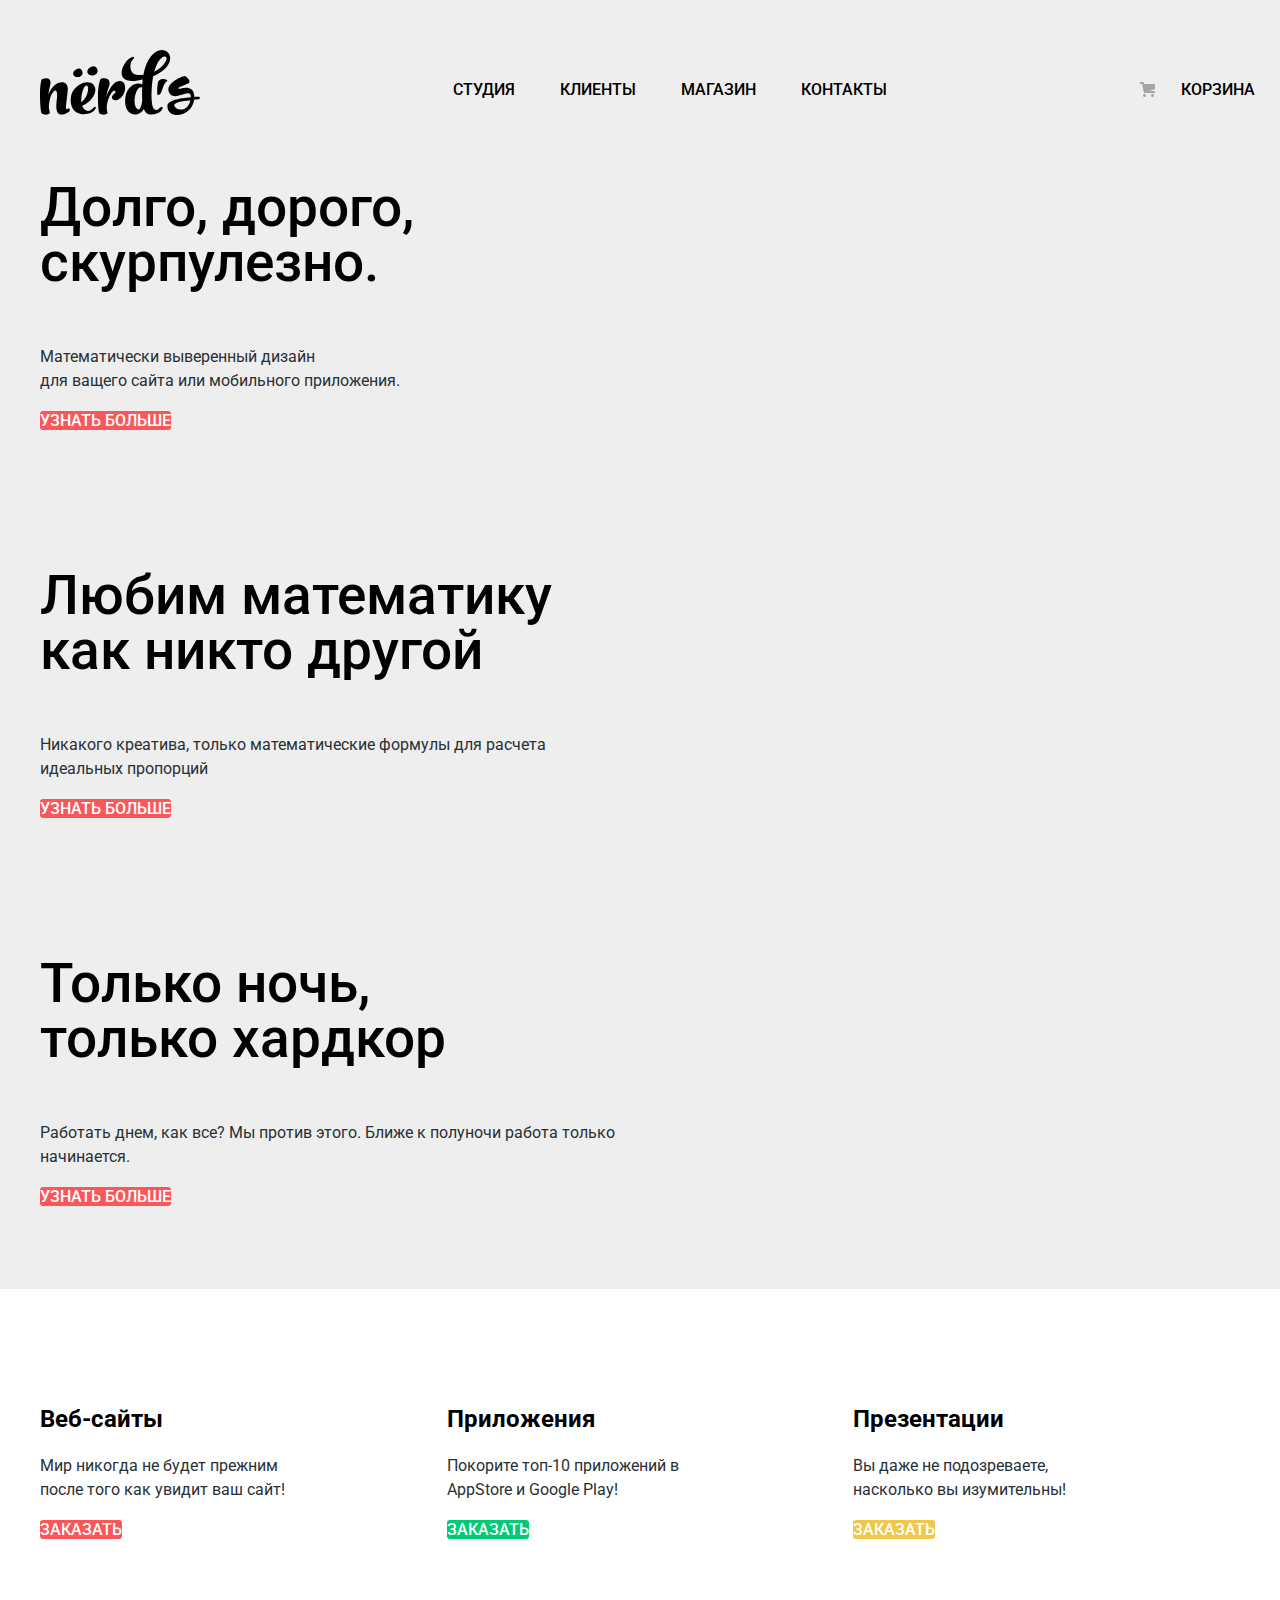
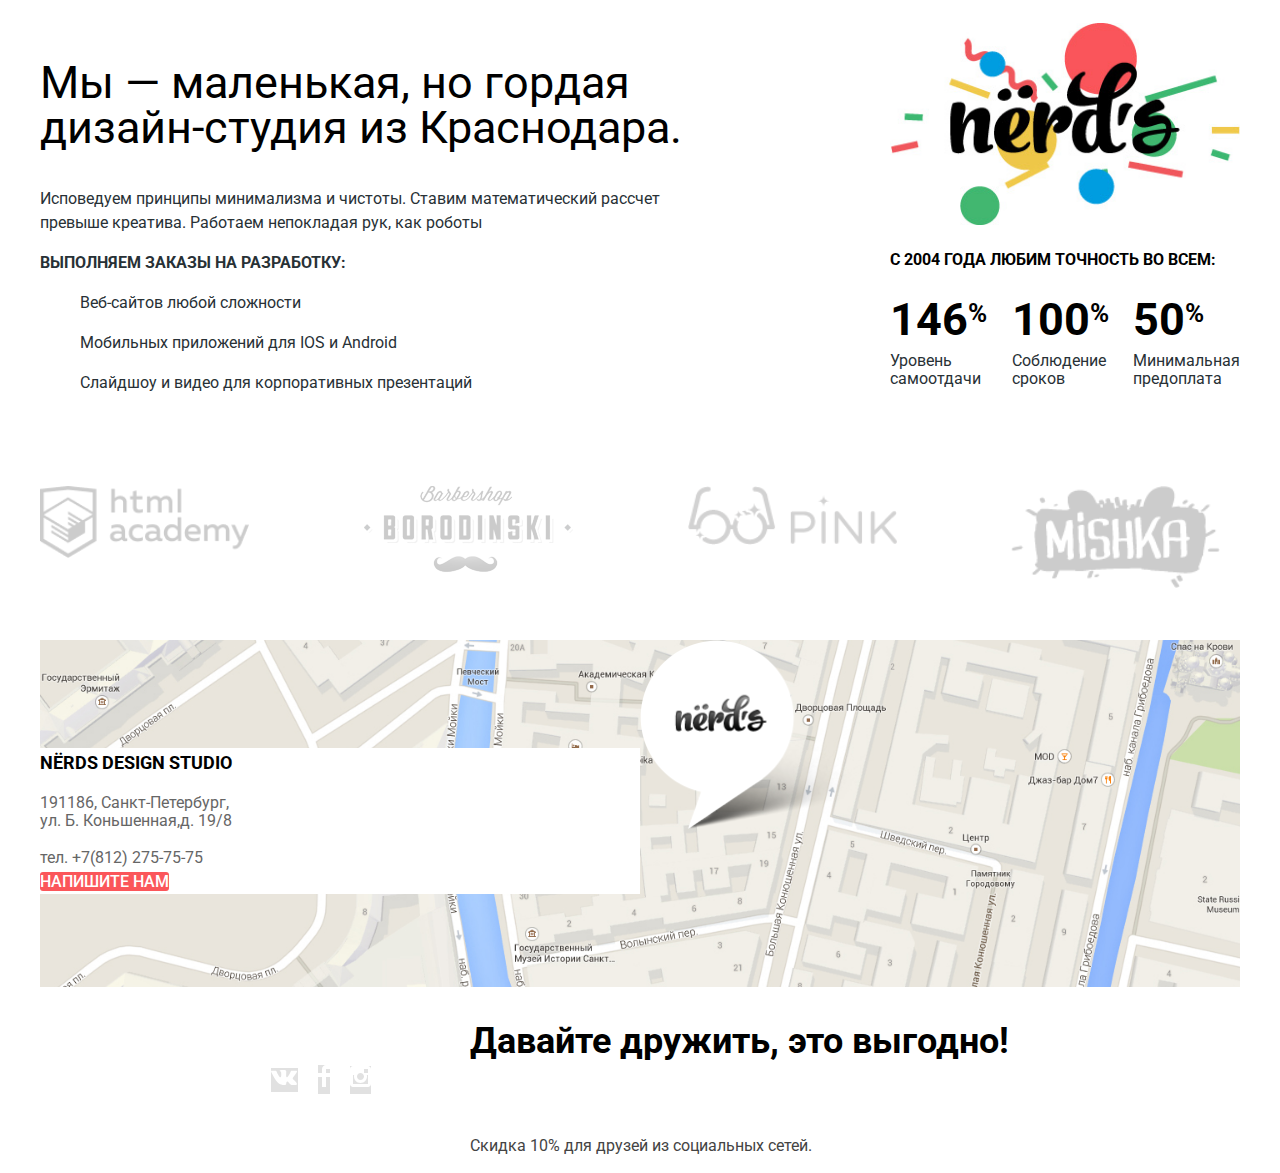
==== commit 8b606388: "Update index.html" ====
--- a/index.html
+++ b/index.html
@@ -9,7 +9,7 @@
   </head>
   <body class="page-body">
     <header>
-      <div class="main-contaner main-header">
+      <div class="main-header main-contaner">
         <a class="header-logo" href="index.html"><img src="img/nerds-logo.svg" width="159.87" height="65.02" alt="" /></a>
         <ul class="site-navigation site-navigation-box">
           <li><a href="index.html">СТУДИЯ</a></li>
@@ -107,7 +107,7 @@
             Исповедуем принципы минимализма и чистоты. Ставим математический рассчет<br />
             превыше креатива. Работаем непокладая рук, как роботы
           </p>
-          <h3 class="regular-text bold-text">Выполняем заказы на разработку:</h3>
+          <p class="regular-text bold-text">Выполняем заказы на разработку:</p>
           <ul class="about-products">
             <li>
               <p class="regular-text">Веб-сайтов любой сложности</p>
@@ -163,7 +163,7 @@
       <div class="how-find main-contaner">
       <img class="background-map" src="img/map 1.jpg" width="1440" height="416" alt="" />
       <img class="map-marker" src="img/map-marker 1.png" width="230" height="190" alt="" />
-      <div class="main-contaner contacts-container">
+      <div class="contacts-container">
         <section class="contacts">
           <h2 class="contacts-title">NЁRDS DESIGN STUDIO</h2>
           <p class="contacts-field">
@@ -193,7 +193,6 @@
             <p class="friendship-bonus">Скидка 10% для друзей из социальных сетей.</p>
           </div>
         </div>
-
     </footer>
   </body>
 </html>
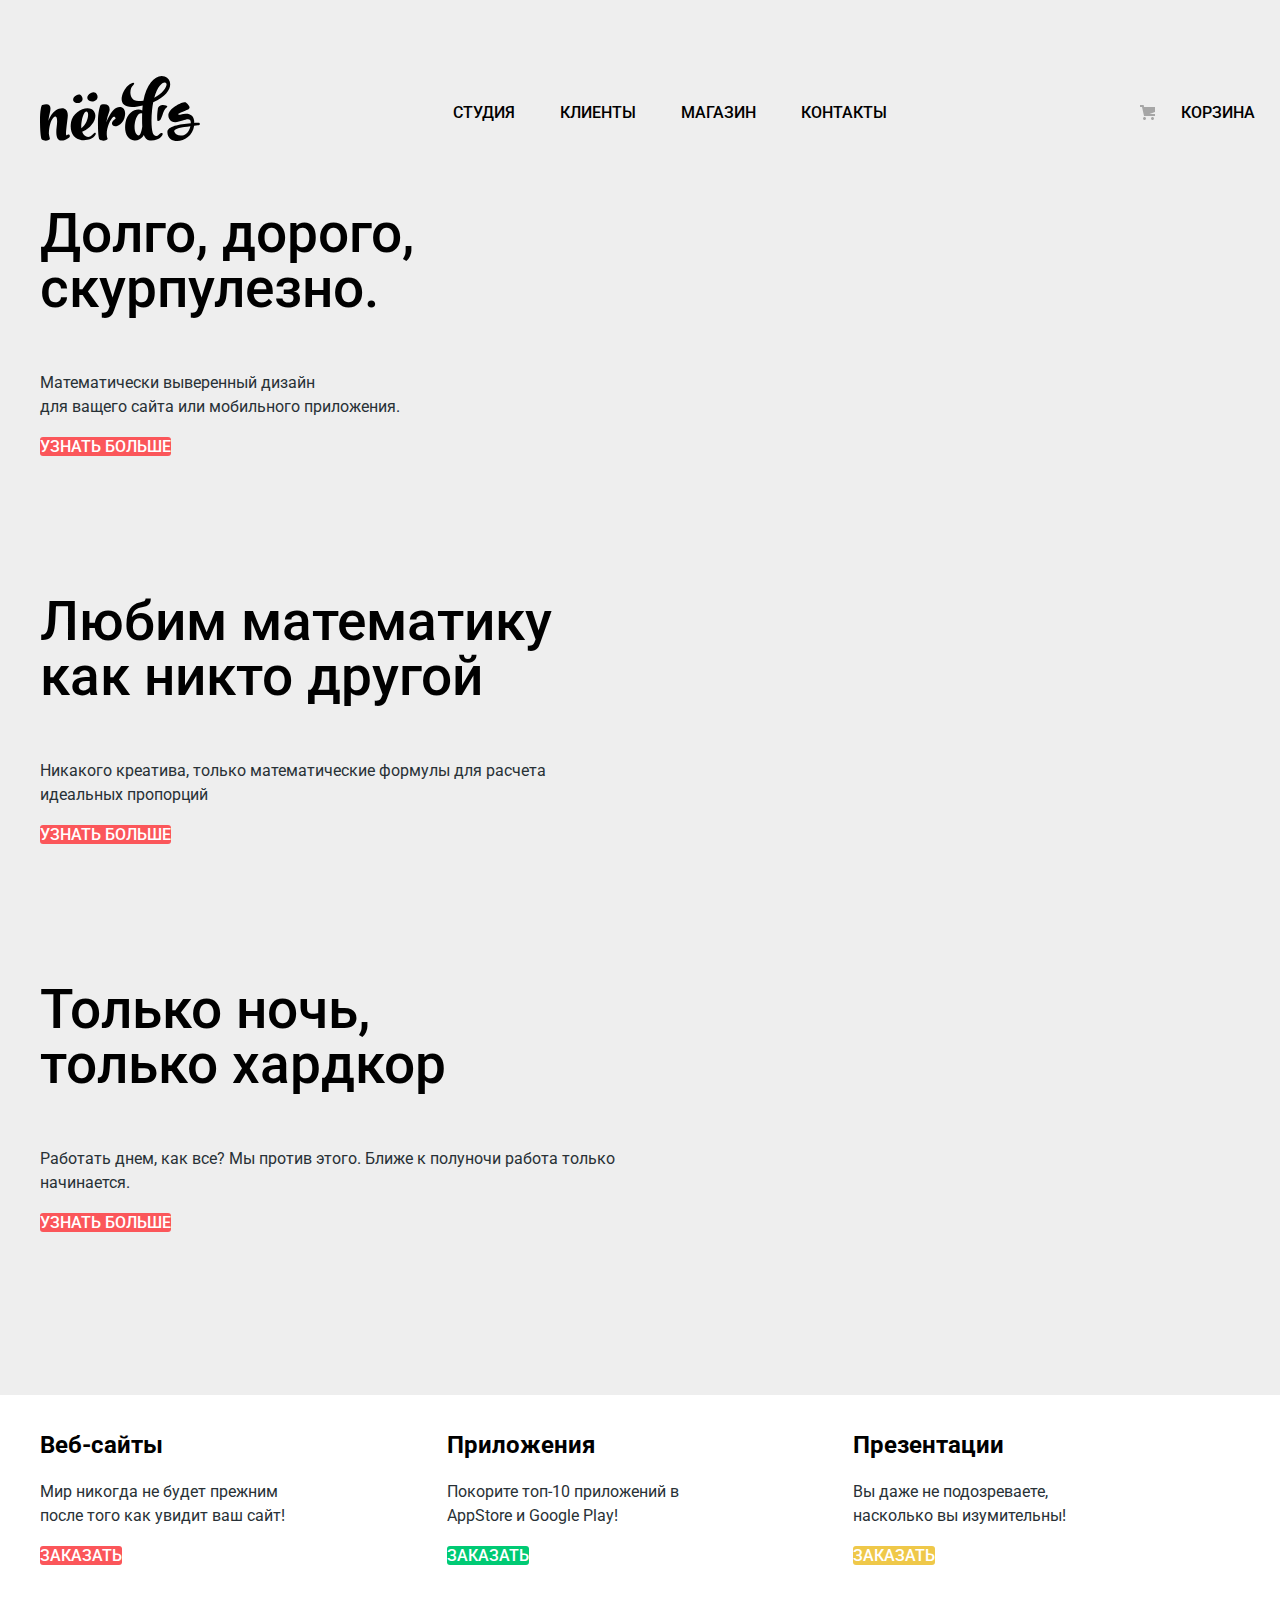
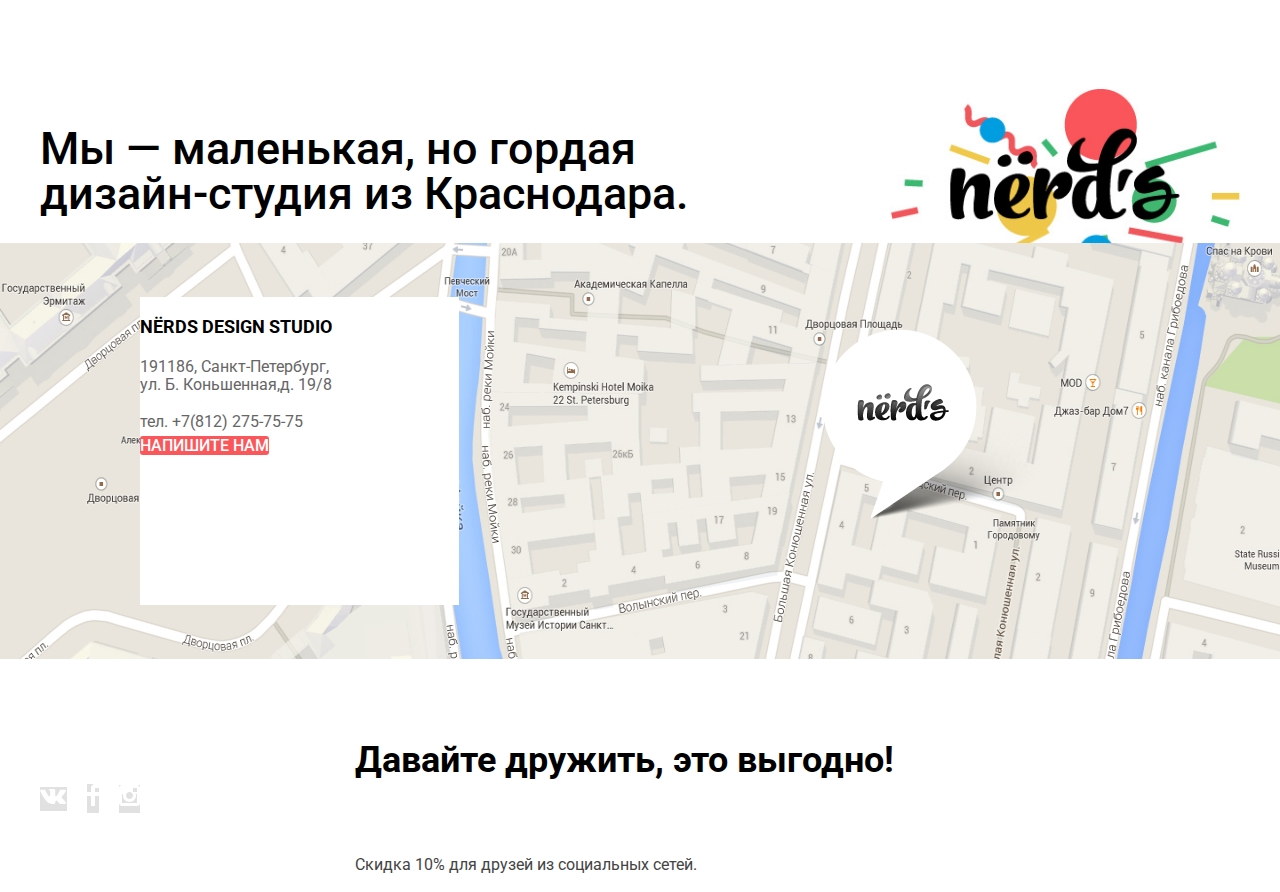
==== commit 581091fb: "Update index.html" ====
--- a/index.html
+++ b/index.html
@@ -28,7 +28,7 @@
       <section class="advert">
         <div class="main-contaner">
         <ul class="advert-list">
-          <li class="advert-item">
+          <li class="advert-item advert-slide1">
             <div class="advert-item-text">
               <p class="advert-title">Долго, дорого, скурпулезно.</p>
               <p class="regular-text">
@@ -38,7 +38,7 @@
               <a class="button-red" href="">УЗНАТЬ БОЛЬШЕ</a>
             </div>
           </li>
-          <li class="advert-item">
+          <li class="advert-item advert-slide2">
             <div class="advert-item-text">
               <p class="advert-title">
                 Любим математику <br />
@@ -50,7 +50,7 @@
               <a class="button-red" href="">УЗНАТЬ БОЛЬШЕ</a>
             </div>
           </li>
-          <li class="advert-item">
+          <li class="advert-item advert-slide3">
             <div class="advert-item-text">
               <p class="advert-title">
                 Только ночь,<br />
@@ -68,7 +68,7 @@
 
       <section class="products">
         <ul class="products-list main-contaner">
-          <li class="product-item">
+          <li class="product-item product-slide1">
             <h2><a class="products-name" href="">Веб-сайты</a></h2>
             <p class="regular-text">
               Мир никогда не будет прежним<br />
@@ -77,7 +77,7 @@
             <a class="button-red" href="">ЗАКАЗАТЬ</a>
           </li>
 
-          <li class="product-item">
+          <li class="product-item product-slide2">
             <h2><a class="products-name" href="">Приложения</a></h2>
             <p class="regular-text">
               Покорите топ-10 приложений в <br />
@@ -86,7 +86,7 @@
             <a class="button-green" href="">ЗАКАЗАТЬ</a>
           </li>
 
-          <li class="product-item">
+          <li class="product-item product-slide3">
             <h2><a class="products-name" href="">Презентации</a></h2>
             <p class="regular-text">
               Вы даже не подозреваете, <br />
@@ -159,8 +159,8 @@
       </section>
     </main>
 
-    <footer class="footer">
-      <div class="how-find main-contaner">
+    <footer class="footer main-contaner">
+      <div class="how-find">
       <img class="background-map" src="img/map 1.jpg" width="1440" height="416" alt="" />
       <img class="map-marker" src="img/map-marker 1.png" width="230" height="190" alt="" />
       <div class="contacts-container">
--- a/css/style.css
+++ b/css/style.css
@@ -77,17 +77,17 @@
   margin-bottom: 70px;
   display: grid;
   grid-template-columns: max-content 1fr min-content;
+  padding-top: 75px;
+  align-items: center;
 }
 
 /*оформление навигации*/
 .main-contaner {
   width: 1200px;
   margin: 0 auto;
-  padding: 0;
 }
 
 .header-logo {
-  padding-top: 49px;
 }
 
 .header-logo:active {
@@ -96,6 +96,7 @@
 
 .site-navigation {
   display: flex;
+  flex-wrap: wrap;
   justify-content: space-around;
   margin: 0;
   padding: 0;
@@ -104,7 +105,6 @@
 
 .site-navigation-box {
   margin: 0 auto;
-  padding-top: 75px;
 }
 
 .user-navigation {
@@ -115,11 +115,9 @@
 }
 
 .recycle {
-  padding-top: 55px;
 }
 
 .recycle-text {
-padding-top: 55px;
 }
 
 .site-navigation,
@@ -163,6 +161,33 @@
   list-style: none;
 }
 
+.advert-slide1::before {
+  position: absolute;
+  content: ;
+  background-image: url("../img/nerds-index-slide1 1.png");
+  width: 760px;
+  height: 431px;
+  left: 537px;
+  top: 114px;
+}
+.advert-slide2::before {
+  position: absolute;
+  content: ;
+  background-image: url("../img/nerds-index-slide2 1.png");
+  width: 760px;
+  height: 431px;
+  left: 537px;
+  top: 114px;
+}
+.advert-slide2::before {
+  position: absolute;
+  content: ;
+  background-image: url("../img/nerds-index-slide3 1.png");
+  width: 760px;
+  height: 431px;
+  left: 537px;
+  top: 114px;
+}
 .advert-title {
   font-size: 55px;
   line-height: 55px;
@@ -171,9 +196,36 @@
 .products {
   list-style: none;
   padding-top: 15px;
-  margin-bottom: 81px;
-}
-
+  padding-bottom: 81px;
+}
+
+.products-slide1::before {
+  position: absolute;
+  content: ;
+  background-image: url("../img/illustration-1 1.png");
+  width: 300px;
+  height: 146px;
+  left: 140px;
+  top: 625px;
+}
+.products-slide2::before {
+  position: absolute;
+  content: ;
+  background-image: url("../img/illustration-2 1.png");
+  width: 300px;
+  height: 146px;
+  left: 540px;
+  top: 625px;
+}
+.products-slide3::before {
+  position: absolute;
+  content: ;
+  background-image: url("../img/illustration-3 1.png");
+  width: 300px;
+  height: 146px;
+  left: 940px;
+  top: 625px;
+}
 .products-list {
   text-decoration: none;
   list-style: none;
@@ -200,12 +252,17 @@
 .about-title {
   font-size: 45px;
   line-height: 45px;
-  font-weight: 400;
+  font-weight: 500;
 }
 
 .bold-text {
   font-weight: 700;
   text-transform: uppercase;
+}
+
+.bold-text .regular-text {
+  font-size: 16px;
+  line-height: 24px;
 }
 
 .percent {
@@ -225,7 +282,7 @@
 }
 
 .advert {
-  margin-bottom: 80px;
+  padding-bottom: 80px;
 }
 
 .advert-list {
@@ -382,27 +439,35 @@
 
 /* оформление footer*/
 .footer {
-  display: grid;
-  grid-template-columns: 1fr;
   margin: 0 auto;
 }
 
 .how-find {
-  display: grid;
-  grid-template-columns:1fr 1fr;
+  margin: 0 auto;
 }
 
 .background-map {
-  grid-column-start: 1;
+  /*grid-column-start: 1;
   grid-column-end: -1;
   grid-row-start: 1;
   grid-row-end: -1;
+  justify-self: center;*/
+  position: absolute;
+width: 1440px;
+height: 416px;
+left: 0px;
+top: 1843px;
 }
 
 .map-marker {
- /* margin-top: 167px;*/
- grid-row-start: 1;
+ /*grid-row-start: 1;
  grid-column-start: 2;
+ grid-column-end: -1;*/
+ position: absolute;
+width: 231px;
+height: 190px;
+left: 822px;
+top: 1929px;
 }
 
 .contacts-container {
@@ -429,7 +494,12 @@
 }
 
 .contacts {
-  margin: 0 auto;
+ /* margin: 0 auto;*/
+  position: absolute;
+width: 319px;
+height: 308px;
+left: 140px;
+top: 1897px;
 }
 
 .friendship-container {
@@ -468,8 +538,95 @@
 
 /*оформление внутренней страницы*/
 
+.filter-item {
+  margin: 0;
+  padding: 0;
+  border: none;
+}
+
+.range-filter {
+  width: 260px;
+  margin-top: 49px;
+}
+
+.filter-item legend {
+  font-size: 18px;
+  line-height: 24px;
+  text-transform: uppercase;
+  font-weight: 700;
+}
+
+.range-controls {
+  position: relative;
+  height: 41px;
+  margin-bottom: 15px;
+  padding-top: 39px;
+  padding-right: 20px;
+  padding-left: 20px;
+  background-color: #f1f1f1;
+  border-radius: 5px;
+}
+
+.range-controls .scale {
+  height: 2px;
+  background: #d7dcde;
+}
+
+.range-controls .bar {
+  width: 70%;
+  height: 2px;
+  background: #00ca74;
+}
+
+.range-controls .toggle {
+  position: absolute;
+  top: 31px;
+  left: 0;
+  width: 4px;
+  height: 4px;
+  padding: 0;
+  border: 8px solid #ffffff;
+  background-color: #ababab;
+  border-radius: 50%;
+  box-shadow: 0 2px 1px 0 #cfcfcf;
+  cursor: pointer;
+}
+
+.range-controls .toggle-min {
+  left: 18px;
+}
+
+.range-controls .toggle-max {
+  left: 160px;
+}
+
+.price-controls {
+  display: flex;
+  justify-content: space-between;
+}
+
+.price-controls label {
+  text-transform: uppercase;
+  font-family: "Roboto", "Arial", sans-serif;
+  font-size: 16px;
+}
+
+.price-controls input {
+  width: 60px;
+  padding: 10px;
+  margin-left: 10px;
+  text-align: center;
+  color: #283136;
+  border: none;
+  border-radius: 5px;
+  background: #f1f1f1;
+  font-family: inherit;
+  font-size: inherit;
+}
 .page-title-box {
   background: var(--grey-light);
+  padding-top: 72px;
+  padding-bottom: 108px;
 }
 
 .page-title-center {
@@ -489,15 +646,27 @@
   display: grid;
   grid-template-columns: 260px 1fr;
   column-gap: 20px;
-  padding: 0;
+}
+
+.aside-box {
+  display: flex;
+  flex-direction: column;
+  margin-top: 70px;
+  row-gap: 15px;
 }
 
 .gallery-item-list {
   list-style: none;
   display: grid;
   grid-template-columns:360px 360px;
-  column-gap: 20px;
-  padding: 0;
+  padding-left: 0;
+  padding-inline-start: 0;
+  margin-inline-start: 0;
+  margin-inline-end: 0;
+  margin-block-start: 0;
+  margin-block-end: 0;
+  column-gap: 40px;
+  row-gap: 30px;
 }
 
 .gallery-item-title {
@@ -519,28 +688,52 @@
   font-weight: 700;
   font-size: 18px;
   line-height: 30px;
+  /*padding-bottom: 22px;*/
+  margin-block-start: 0px;
+  margin-block-end: 0px;
 }
 
 .criterion-box {
   display: flex;
   flex-direction: column;
+  padding-left: 140px;
 }
 
 .criterion-desing-box {
+  padding-top: 55px;
   display: flex;
+  align-items: center ;
+}
+
+.choose-box-title {
+margin-top: 48px;
 }
 
 .criterion-list,
 .position-list {
   list-style: none;
   display: flex;
-  align-content: space-around;
 }
 
 .sort-title {
   font-weight: 700;
   font-size: 18px;
   line-height: 30px;
+  margin-block-end: 0px;
+  margin-block-start: 0px;
+}
+
+.criterion-list {
+  column-gap: 25px;
+  padding-right: 47px;
+ padding-left: 285px;
+}
+
+.position-list {
+  column-gap: 18px;
+  margin-block-end: 0px;
+  margin-block-start: 0px;
+  padding-inline-start: 0px;
 }
 
 .product-choose:checked {
@@ -553,6 +746,8 @@
   font-size: 16px;
   line-height: 19px;
   color: var(--regular-text-color);
+  align-self: flex-start;
+  justify-self: center;
 }
 
 .aside-label:disabled {
@@ -562,7 +757,10 @@
 .pagination-list {
   list-style: none;
   display: flex;
-  align-content: space-around;
+  padding-top: 54px;
+  padding-bottom: 60px;
+  column-gap: 11px;
+  padding-inline-start: 0;
 }
 
 .pagination-item {
@@ -584,9 +782,6 @@
   box-shadow: inset 0px 3px 0px rgba(0, 1, 1, 0.1);
   border-radius: 3px;
   color: rgba(0, 0, 0, 0 3);
-}
-
-.gallery-item:active {
 }
 
 .gallery-item-shape {
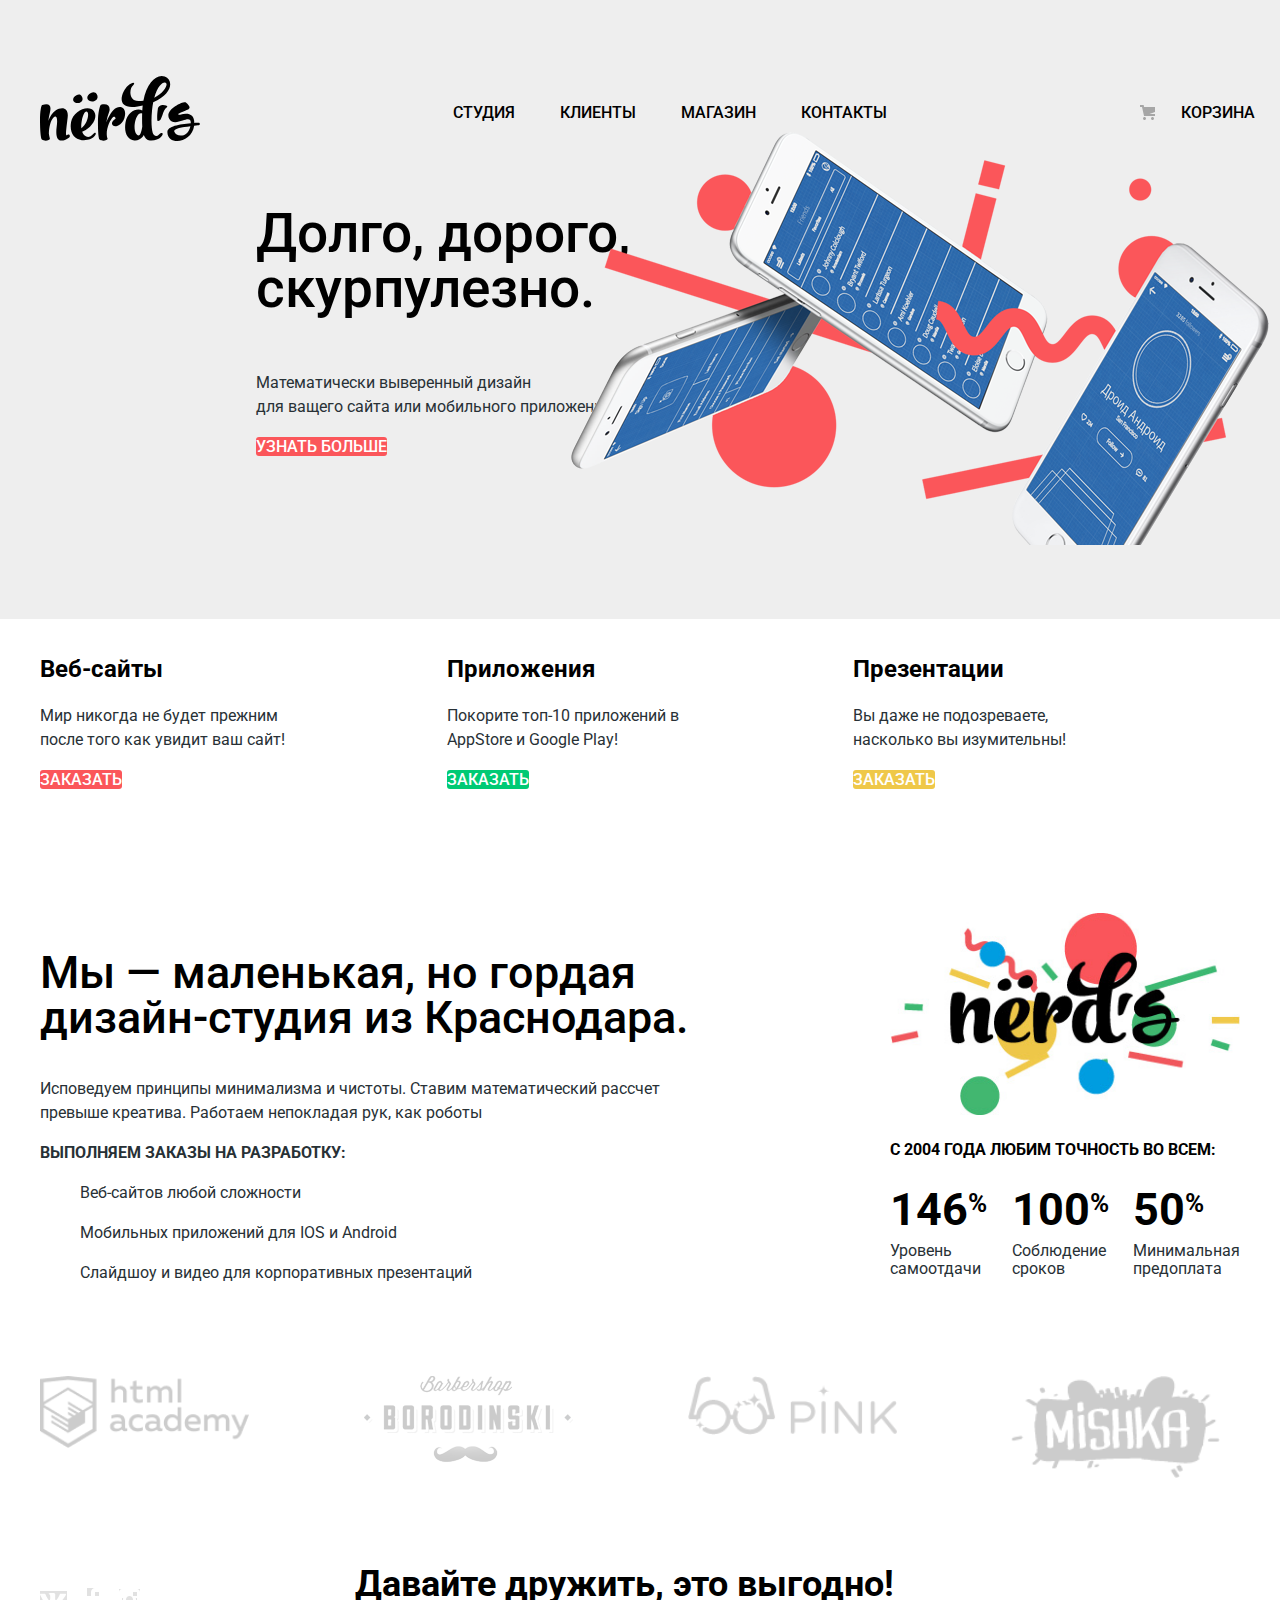
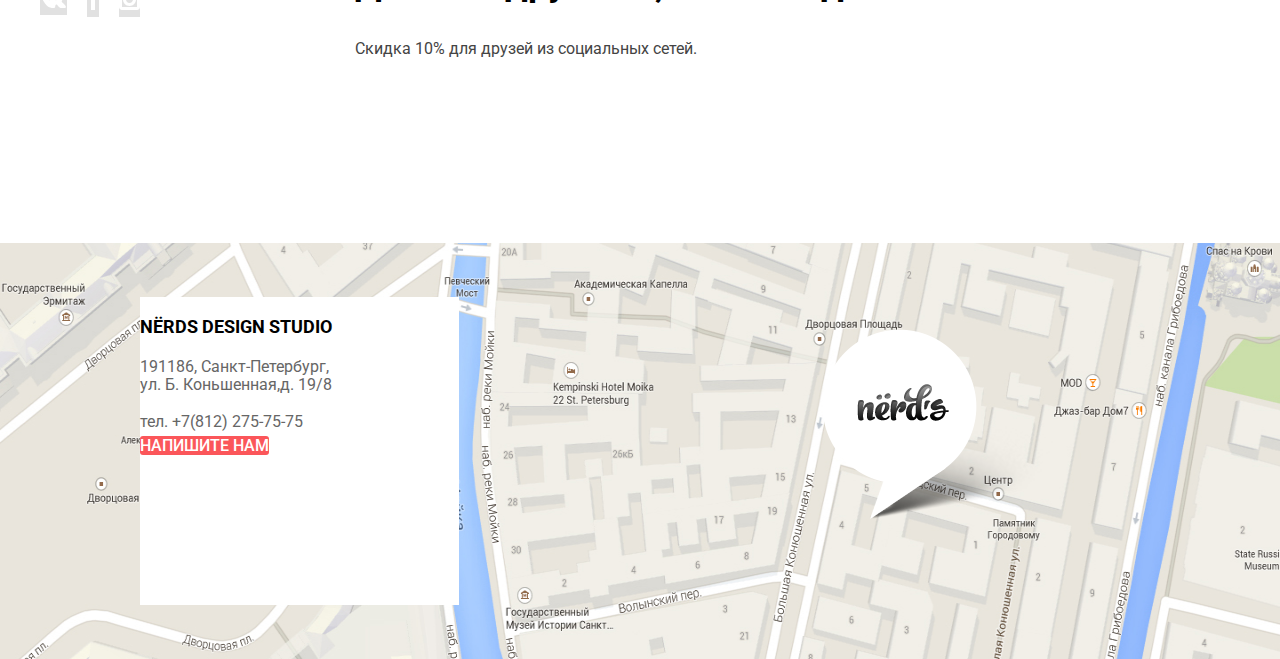
==== commit bea5657a: "Update index.html" ====
--- a/index.html
+++ b/index.html
@@ -30,7 +30,7 @@
         <ul class="advert-list">
           <li class="advert-item advert-slide1">
             <div class="advert-item-text">
-              <p class="advert-title">Долго, дорого, скурпулезно.</p>
+              <p class="advert-title">Долго, дорого, <br> скурпулезно.</p>
               <p class="regular-text">
                 Математически выверенный дизайн<br />
                 для ващего сайта или мобильного приложения.
@@ -38,26 +38,26 @@
               <a class="button-red" href="">УЗНАТЬ БОЛЬШЕ</a>
             </div>
           </li>
-          <li class="advert-item advert-slide2">
+          <li class="advert-item advert-slide2 visually-hidden">
             <div class="advert-item-text">
               <p class="advert-title">
                 Любим математику <br />
                 как никто другой
               </p>
               <p class="regular-text">
-                Никакого креатива, только математические формулы для расчета идеальных пропорций
+                Никакого креатива, только математические формулы <br> для расчета идеальных пропорций
               </p>
               <a class="button-red" href="">УЗНАТЬ БОЛЬШЕ</a>
             </div>
           </li>
-          <li class="advert-item advert-slide3">
+          <li class="advert-item advert-slide3 visually-hidden">
             <div class="advert-item-text">
               <p class="advert-title">
                 Только ночь,<br />
                 только хардкор
               </p>
               <p class="regular-text">
-                Работать днем, как все? Мы против этого. Ближе к полуночи работа только начинается.
+                Работать днем, как все? Мы против этого. <br> Ближе к полуночи работа только начинается.
               </p>
               <a class="button-red" href="">УЗНАТЬ БОЛЬШЕ</a>
             </div>
@@ -163,7 +163,7 @@
       <div class="how-find">
       <img class="background-map" src="img/map 1.jpg" width="1440" height="416" alt="" />
       <img class="map-marker" src="img/map-marker 1.png" width="230" height="190" alt="" />
-      <div class="contacts-container">
+      <div class="contacts-contener">
         <section class="contacts">
           <h2 class="contacts-title">NЁRDS DESIGN STUDIO</h2>
           <p class="contacts-field">
@@ -171,7 +171,7 @@
             ул. Б. Коньшенная,д. 19/8
           </p>
           <a class="contacts-field" href="tel: +78122757575">тел. +7(812) 275-75-75</a><br />
-          <a class="button-red" href="">НАПИШИТЕ НАМ</a>
+          <a class="button-red writeus-button" href="">НАПИШИТЕ НАМ</a>
         </section>
       </div>
       </div>
@@ -181,7 +181,7 @@
               <img src="img/logovk.svg" alt="" />
             </li>
             <li class="social-item">
-              <img src="img/logofb.svg" alt="" />
+              <img class="logofb" src="img/logofb.svg" alt="" />
             </li>
             <li class="social-item">
               <img src="img/logoinsta.svg" alt="" />
@@ -189,7 +189,6 @@
           </ul>
           <div class="friendship-contener">
             <p class="friendship">Давайте дружить, это выгодно!</p>
-            <br />
             <p class="friendship-bonus">Скидка 10% для друзей из социальных сетей.</p>
           </div>
         </div>
--- a/css/style.css
+++ b/css/style.css
@@ -163,7 +163,7 @@
 
 .advert-slide1::before {
   position: absolute;
-  content: ;
+  content:'';
   background-image: url("../img/nerds-index-slide1 1.png");
   width: 760px;
   height: 431px;
@@ -172,7 +172,7 @@
 }
 .advert-slide2::before {
   position: absolute;
-  content: ;
+  content:'';
   background-image: url("../img/nerds-index-slide2 1.png");
   width: 760px;
   height: 431px;
@@ -181,7 +181,7 @@
 }
 .advert-slide2::before {
   position: absolute;
-  content: ;
+  content:'';
   background-image: url("../img/nerds-index-slide3 1.png");
   width: 760px;
   height: 431px;
@@ -201,7 +201,7 @@
 
 .products-slide1::before {
   position: absolute;
-  content: ;
+  content:'';
   background-image: url("../img/illustration-1 1.png");
   width: 300px;
   height: 146px;
@@ -210,7 +210,7 @@
 }
 .products-slide2::before {
   position: absolute;
-  content: ;
+  content:'';
   background-image: url("../img/illustration-2 1.png");
   width: 300px;
   height: 146px;
@@ -219,7 +219,7 @@
 }
 .products-slide3::before {
   position: absolute;
-  content: ;
+  content:'';
   background-image: url("../img/illustration-3 1.png");
   width: 300px;
   height: 146px;
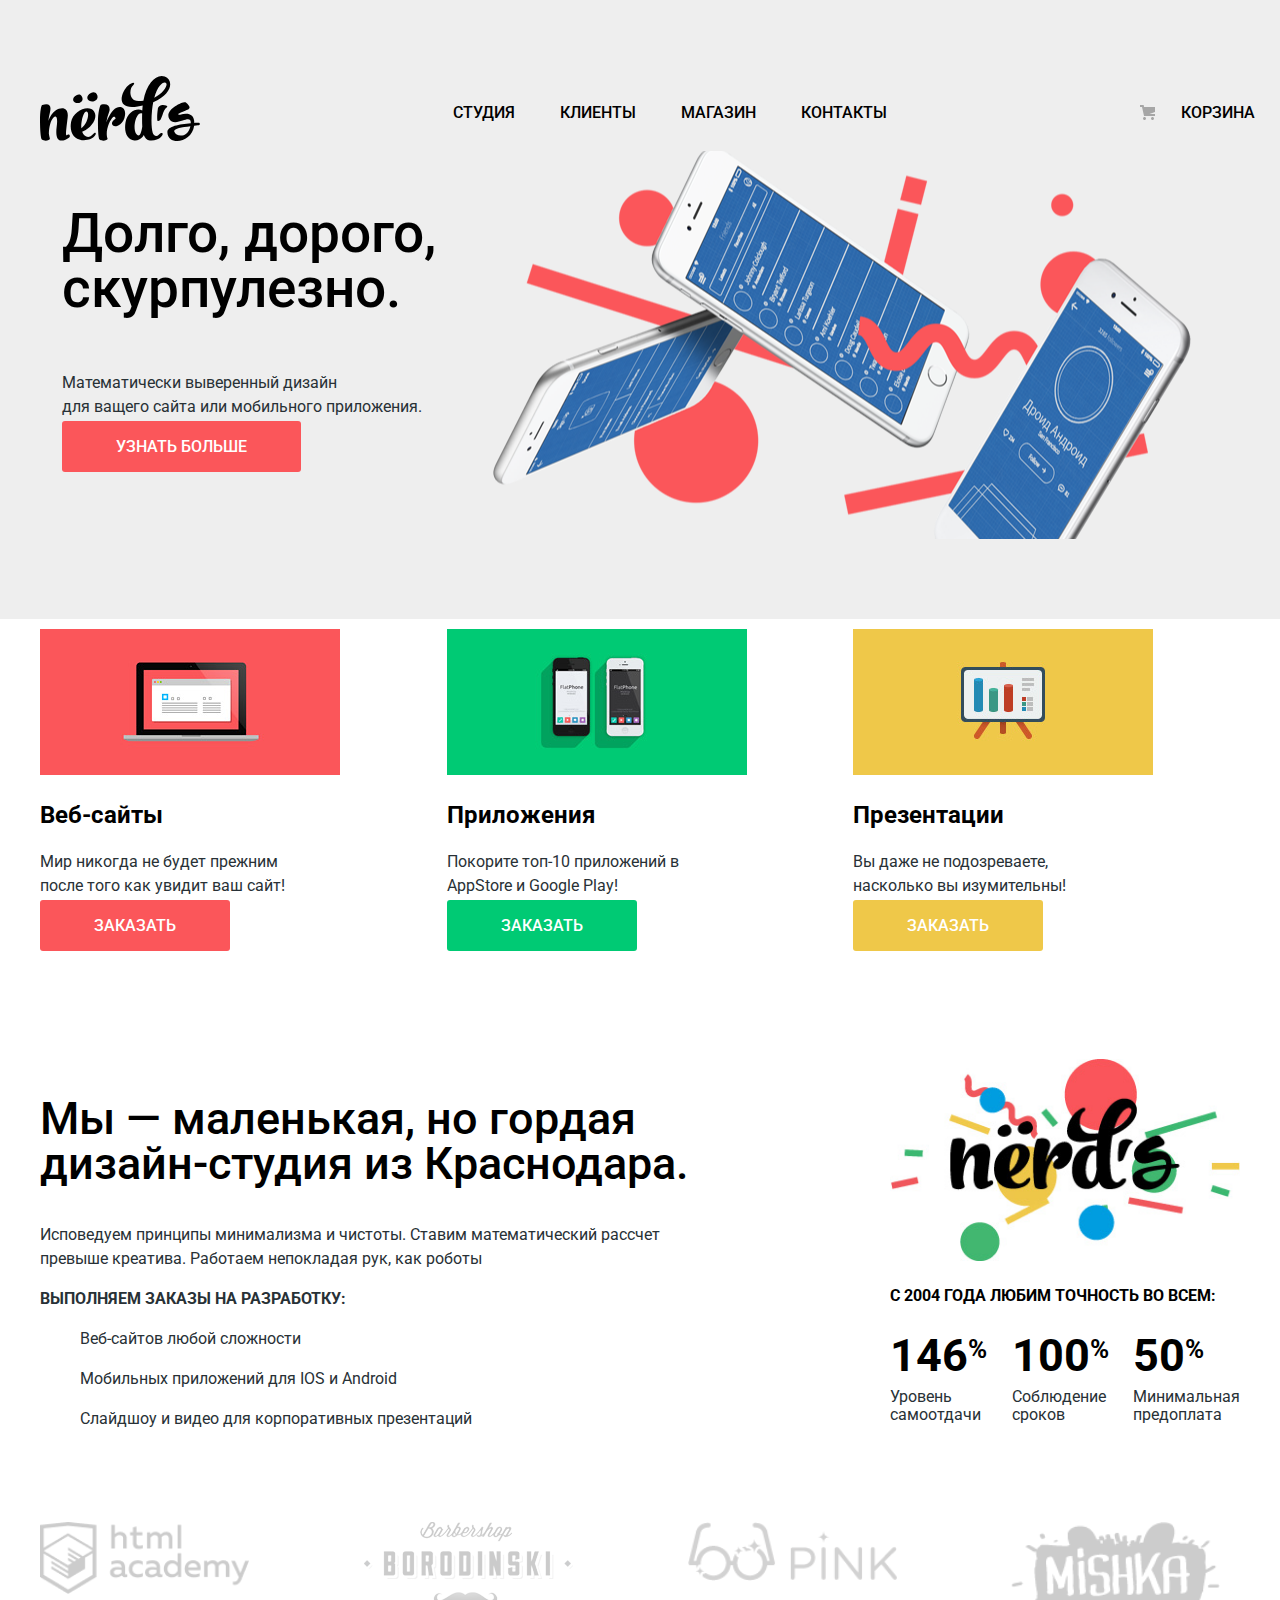
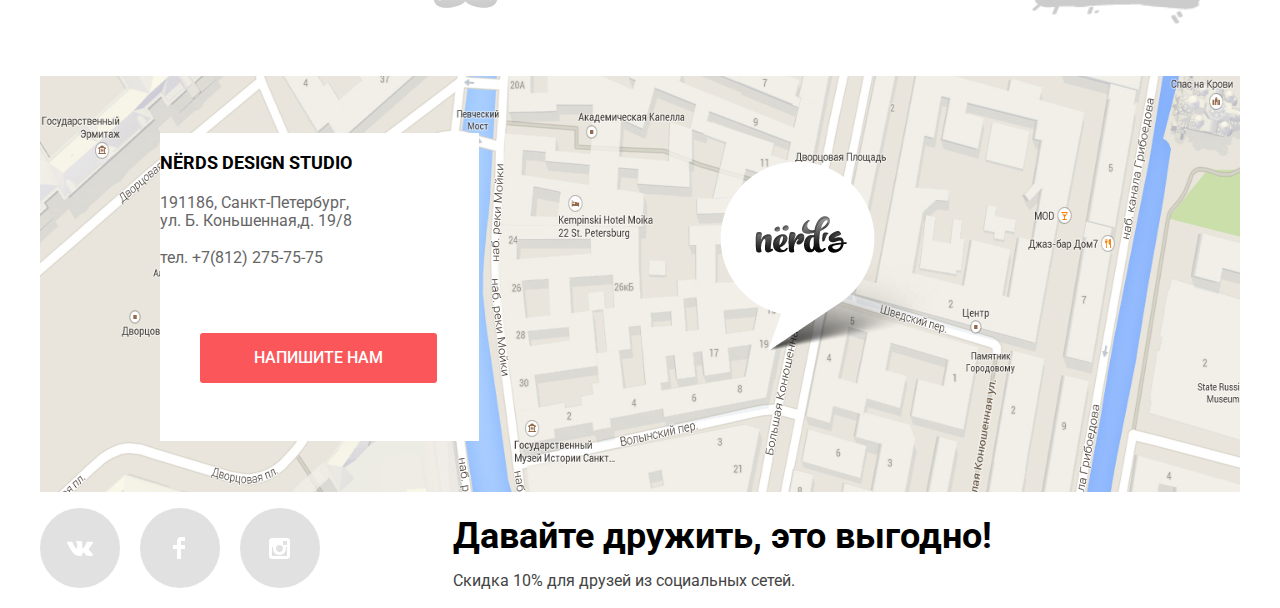
==== commit 515e5861: "Update index.html" ====
--- a/index.html
+++ b/index.html
@@ -178,13 +178,13 @@
         <div class="social-contener">
           <ul class="social-list">
             <li class="social-item">
-              <img src="img/logovk.svg" alt="" />
+              <img class="logovk" src="img/logovk.svg" alt="" />
             </li>
             <li class="social-item">
               <img class="logofb" src="img/logofb.svg" alt="" />
             </li>
             <li class="social-item">
-              <img src="img/logoinsta.svg" alt="" />
+              <img class="logoinsta" src="img/logoinsta.svg" alt="" />
             </li>
           </ul>
           <div class="friendship-contener">
--- a/css/style.css
+++ b/css/style.css
@@ -161,32 +161,23 @@
   list-style: none;
 }
 
-.advert-slide1::before {
-  position: absolute;
-  content:'';
+.advert-slide1 {
+  position: relative;
   background-image: url("../img/nerds-index-slide1 1.png");
-  width: 760px;
-  height: 431px;
-  left: 537px;
-  top: 114px;
-}
-.advert-slide2::before {
-  position: absolute;
-  content:'';
+  background-position: right;
+  background-repeat: no-repeat;
+}
+.advert-slide2 {
+  position: absolute;
   background-image: url("../img/nerds-index-slide2 1.png");
-  width: 760px;
-  height: 431px;
-  left: 537px;
-  top: 114px;
-}
-.advert-slide2::before {
-  position: absolute;
-  content:'';
+  background-position: right;
+  background-repeat: no-repeat;
+}
+.advert-slide3 {
+  position: absolute;
   background-image: url("../img/nerds-index-slide3 1.png");
-  width: 760px;
-  height: 431px;
-  left: 537px;
-  top: 114px;
+  background-position: right;
+  background-repeat: no-repeat;
 }
 .advert-title {
   font-size: 55px;
@@ -195,36 +186,37 @@
 
 .products {
   list-style: none;
-  padding-top: 15px;
+  padding-top: 161px;
   padding-bottom: 81px;
 }
 
-.products-slide1::before {
+.product-item {
+  position: relative;
+}
+
+.product-slide1::before {
   position: absolute;
   content:'';
   background-image: url("../img/illustration-1 1.png");
   width: 300px;
   height: 146px;
-  left: 140px;
-  top: 625px;
-}
-.products-slide2::before {
+  top: -151px;
+}
+.product-slide2::before {
   position: absolute;
   content:'';
   background-image: url("../img/illustration-2 1.png");
   width: 300px;
   height: 146px;
-  left: 540px;
-  top: 625px;
-}
-.products-slide3::before {
+  top: -151px;
+}
+.product-slide3::before {
   position: absolute;
   content:'';
   background-image: url("../img/illustration-3 1.png");
   width: 300px;
   height: 146px;
-  left: 940px;
-  top: 625px;
+  top: -151px;
 }
 .products-list {
   text-decoration: none;
@@ -294,15 +286,15 @@
 }
 
 .advert-item {
-  display: grid;
-  grid-template-columns: 1fr 1fr;
   margin: 0 auto;
   padding: 0;
   column-gap: 20px;
+  width: 1157px;
 }
 
 .advert-item-text {
   margin-bottom: 80px;
+  position: relative;
 }
 
 .advantages {
@@ -324,6 +316,7 @@
 }
 
 .contacts-field {
+  position: relative;
   color: var(--contacts-field-color);
   font-size: 16px;
   line-height: 18px;
@@ -372,6 +365,10 @@
   color: var (--white);
   font-size: 16px;
   line-height: 18px;
+  padding-left: 54px;
+  padding-right: 54px;
+  padding-top: 16px;
+  padding-bottom: 16px;
 }
 
 .button-red:hover {
@@ -392,6 +389,10 @@
   color: var (--white);
   font-size: 16px;
   line-height: 18px;
+  padding-left: 54px;
+  padding-right: 54px;
+  padding-top: 16px;
+  padding-bottom: 16px;
 }
 
 .button-green:hover {
@@ -412,6 +413,10 @@
   color: var (--white);
   font-size: 16px;
   line-height: 18px;
+  padding-left: 54px;
+  padding-right: 54px;
+  padding-top: 16px;
+  padding-bottom: 16px;
 }
 
 .button-yellow:hover {
@@ -424,6 +429,12 @@
   background: var(--yellow-dark);
   border-radius: 3px;
   color: rgba(255, 255, 255, 0.3);
+}
+
+.writeus-button {
+  position: absolute;
+  left: 40px;
+  top: 200px;
 }
 
 .partners-logo {
@@ -444,37 +455,31 @@
 
 .how-find {
   margin: 0 auto;
+  position: relative;
 }
 
 .background-map {
-  /*grid-column-start: 1;
-  grid-column-end: -1;
-  grid-row-start: 1;
-  grid-row-end: -1;
-  justify-self: center;*/
-  position: absolute;
+position: absolute;
 width: 1440px;
 height: 416px;
-left: 0px;
-top: 1843px;
 }
 
 .map-marker {
- /*grid-row-start: 1;
- grid-column-start: 2;
- grid-column-end: -1;*/
- position: absolute;
+position: absolute;
 width: 231px;
 height: 190px;
-left: 822px;
-top: 1929px;
-}
-
-.contacts-container {
-  grid-row-start: 1;
+left: 680px;
+top: 85px;
+}
+
+.contacts-contener {
+  /*grid-row-start: 1;
   grid-column-start: 1;
   grid-column-end: 2;
-  align-self: center;
+  align-self: center;*/
+  position: absolute;
+  bottom: 1840px;
+  right: 1220px;
 }
 
 .social-list {
@@ -487,15 +492,16 @@
 
 .social-contener {
   display: grid;
-  grid-template-columns: 1fr 3fr;
-  margin: 0;
+  grid-template-columns: 1fr 2fr;
+  margin: 0 auto;
   padding: 0;
   column-gap: 20px;
+  padding-top: 412px
 }
 
 .contacts {
- /* margin: 0 auto;*/
-  position: absolute;
+margin: 0 auto;
+position: absolute;
 width: 319px;
 height: 308px;
 left: 140px;
@@ -506,14 +512,14 @@
   margin: 0 auto;
 }
 
-.social-contener {
-  margin: 0 auto;
-}
 
 .friendship {
   font-size: 36px;
   line-height: 36px;
   font-weight: 700;
+  margin-block-start: 0px;
+  margin-block-end: 0px;
+  margin-top: 30px;
 }
 
 .friendship-bonus {
@@ -523,8 +529,28 @@
   font-weight: 400;
 }
 
+.logovk {
+  margin-top: 33px;
+  margin-left: 27px;
+}
+
+.logofb {
+  /*padding-right: 7px;
+  padding-left: 7px;*/
+  margin-top: 29px;
+  margin-left: 33px;
+}
+
+.logoinsta {
+  margin-top: 30px;
+  margin-left: 29px;
+}
+
 .social-item {
   background: linear-gradient(0deg, var(--grey-gradient), var(--grey-gradient)), var(--white);
+  width: 80px;
+  height: 80px;
+  border-radius: 50%;
 }
 
 .social-item:hover {
@@ -623,6 +649,7 @@
   font-family: inherit;
   font-size: inherit;
 }
+
 .page-title-box {
   background: var(--grey-light);
   padding-top: 72px;
@@ -669,6 +696,78 @@
   row-gap: 30px;
 }
 
+.gallery-item-pic1 {
+  position: relative;
+}
+
+.gallery-item-hide1 {
+  position: absolute;
+  background: var(--grey-light);
+  width: 360px;
+  height: 231px;
+  top: 842px;
+}
+
+.gallery-item-pic2 {
+  position: relative;
+}
+
+.gallery-item-hide2 {
+  position: absolute;
+  background: var(--grey-light);
+  width: 360px;
+  height: 231px;
+  top: 842px;
+}
+
+.gallery-item-pic3 {
+  position: relative;
+}
+
+.gallery-item-hide3 {
+  position: absolute;
+  background: var(--grey-light);
+  width: 360px;
+  height: 231px;
+  top: 1455px;
+}
+
+.gallery-item-pic4 {
+  position: relative;
+}
+
+.gallery-item-hide4 {
+  position: absolute;
+  background: var(--grey-light);
+  width: 360px;
+  height: 231px;
+  top: 1455px;
+}
+
+.gallery-item-pic5 {
+  position: relative;
+}
+
+.gallery-item-hide5 {
+  position: absolute;
+  background: var(--grey-light);
+  width: 360px;
+  height: 231px;
+  top: 2068px;
+}
+
+.gallery-item-pic6 {
+  position: relative;
+}
+
+.gallery-item-hide6 {
+  position: absolute;
+  background: var(--grey-light);
+  width: 360px;
+  height: 231px;
+  top: 2068px;
+}
+
 .gallery-item-title {
   font-weight: 700;
   font-size: 18px;
@@ -784,11 +883,63 @@
   color: rgba(0, 0, 0, 0 3);
 }
 
-.gallery-item-shape {
+.gallery-item-shape1 {
+  position: absolute;
   opacity: 0.12;
-}
-
-.gallery-item-shape:active {
+  top: 457px;
+}
+
+.gallery-item-shape1:active {
+  opacity: 1;
+}
+
+.gallery-item-shape2 {
+  position: absolute;
+  opacity: 0.12;
+  top: 457px;
+}
+
+.gallery-item-shape2:active {
+  opacity: 1;
+}
+
+.gallery-item-shape3 {
+  position: absolute;
+  opacity: 0.12;
+  top: 1070px;
+}
+
+.gallery-item-shape3:active {
+  opacity: 1;
+}
+
+.gallery-item-shape4 {
+  position: absolute;
+  opacity: 0.12;
+  top: 1070px;
+}
+
+.gallery-item-shape4:active {
+  opacity: 1;
+}
+
+.gallery-item-shape5 {
+  position: absolute;
+  opacity: 0.12;
+  top: 1683px;
+}
+
+.gallery-item-shape5:active {
+  opacity: 1;
+}
+
+.gallery-item-shape6 {
+  position: absolute;
+  opacity: 0.12;
+  top: 1683px;
+}
+
+.gallery-item-shape6:active {
   opacity: 1;
 }
 
